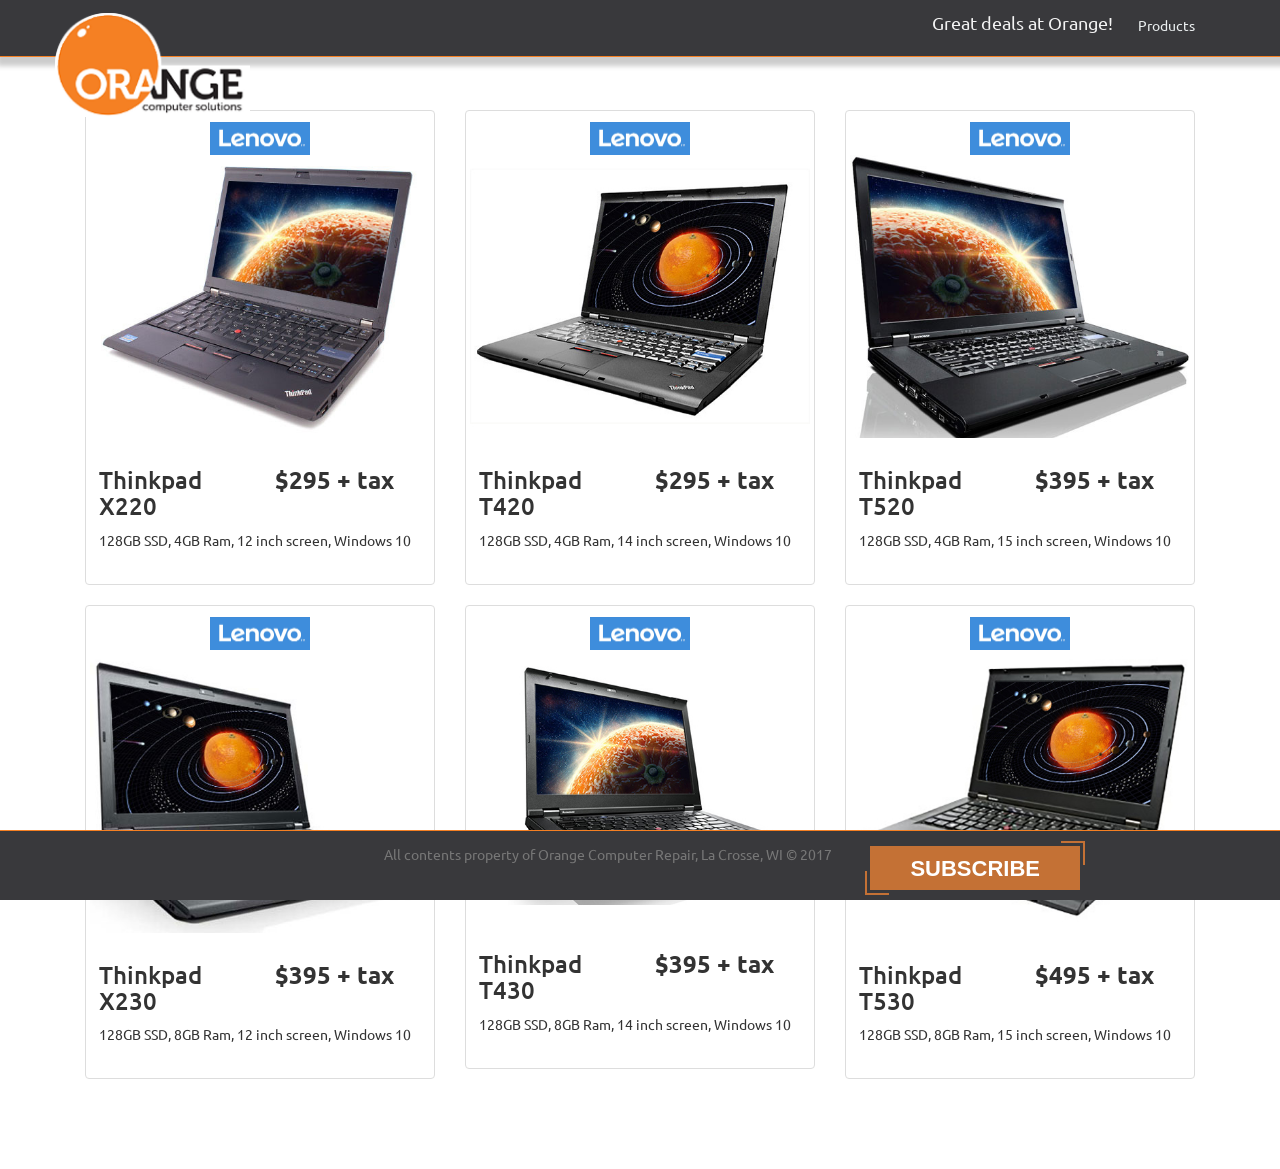
==== index.html @ 5a111199 "Rename products.html to index.html" ====
<!DOCTYPE html>
<html lang="en">

<head>
  <meta name="viewport" content="width=device-width, initial-scale=1">
  <meta charset="utf-8">
  <meta http-equiv="X-UA-Compatible" content="IE=edge">


  <!-- HTML5 shim and Respond.js for IE8 support of HTML5 elements and media queries -->
  <!-- WARNING: Respond.js doesn't work if you view the page via file:// -->
  <!--[if lt IE 9]>
      <script src="https://oss.maxcdn.com/html5shiv/3.7.3/html5shiv.min.js"></script>
      <script src="https://oss.maxcdn.com/respond/1.4.2/respond.min.js"></script>
    <![endif]-->

  <!-- Latest compiled and minified CSS Including custom styles-->

  <link rel="stylesheet" href="https://maxcdn.bootstrapcdn.com/bootstrap/3.3.7/css/bootstrap.min.css" integrity="sha384-BVYiiSIFeK1dGmJRAkycuHAHRg32OmUcww7on3RYdg4Va+PmSTsz/K68vbdEjh4u" crossorigin="anonymous">
  <link rel="stylesheet" href="css/style.css">
  <link rel="stylesheet" type="text/css" href="css/main.css">
  <link rel="stylesheet" type="text/css" href="css/extra.css">
  <!-- fonts -->
  <link href="https://fonts.googleapis.com/css?family=Ubuntu|Ubuntu+Condensed" rel="stylesheet">

  <!-- Extras -->
  <link rel="stylesheet" href="css/reset.css">


  <!--Carousel  -->
  <link rel="stylesheet" href="css/owl.carousel.min.css">
  <link rel="stylesheet" href="css/owl.theme.default.css">
  <!-- CSS reset -->
  <link rel="stylesheet" href="css/style.css">
  <!-- Resource style -->

  <!-- Modernizr -->

  <!--jQuery  ** needs to be here **-->
  <script src="https://ajax.googleapis.com/ajax/libs/jquery/1.12.4/jquery.min.js"></script>

  <title>Products | Orange Computer</title>

</head>

<body>

  <nav class="navbar navbar-default navbar-custom navbar-fixed-top">
    <div class="container">


      <div class="navbar-header">

        <button type="button" class="navbar-toggle collapsed" data-toggle="collapse" data-target="#navbar" aria-expanded="false" aria-controls="navbar">
                 <span class="sr-only">Toggle navigation</span>
                 <span class="icon-bar"></span>
                 <span class="icon-bar"></span>
                 <span class="icon-bar"></span>
                </button>
        <a class="navbar-brand" href="index.html"> <img class="logo" src="assets/logo.png" alt="Orange Brand Logo" width="195px" ;></a>
      </div>

      <div id="navbar" class="collapse navbar-collapse pull-right">

        <ul class="nav navbar-nav">
          <span class="notice"><p>Great deals at Orange!</p></span>
          <!-- <li><a href="index.html">Home</a></li>
                    <li><a href="#">Order</a></li> -->
          <li><a href="products.html">Products</a></li>
          <!-- <li><a href="team.html">The Team</a></li> -->
        </ul>
      </div>
      <!--/.nav-collapse -->
    </div>
  </nav>

  <!--content -->

  <div class="container">
    <div class="row">
      <div class="col-md-12">
        <div class="col-sm-6 col-md-4">
          <div class="thumbnail">
            <img src="assets/products/lenovo_logo.jpg" class="img-responsive lenovo">
            <img src="assets/products/lenovo-thinkpad-x220.jpg" class="img-responsive">
            <div class="caption">
              <div class="row">
                <div class="col-md-6 col-xs-6">
                  <h3>Thinkpad X220</h3>
                </div>
                <div class="col-md-6 col-xs-6 price">
                  <h3>
								<label>$295 + tax</label></h3>
                </div>
              </div>
              <p>128GB SSD, 4GB Ram, 12 inch screen, Windows 10</p>
              <div class="row">
                <div class="col-md-6">
                  <!-- <a class="btn btn-primary btn-product"><span class="glyphicon glyphicon-thumbs-up"></span> Like</a> -->
                </div>
                <div class="col-md-6">
                  <a href="" class="btn btn-success btn-product"><span class="glyphicon glyphicon-shopping-cart"></span> Buy</a></div>
              </div>

              <p> </p>
            </div>
          </div>
        </div>
        <div class="col-sm-6 col-md-4">
          <div class="thumbnail">
            <img src="assets/products/lenovo_logo.jpg" class="img-responsive lenovo">
            <img src="assets/products/lenovo-thinkpad-t420.jpg" class="img-responsive">
            <div class="caption">
              <div class="row">
                <div class="col-md-6 col-xs-6">
                  <h3>Thinkpad T420</h3>
                </div>
                <div class="col-md-6 col-xs-6 price">
                  <h3>
								<label>$295 + tax</label></h3>
                </div>
              </div>
              <p>128GB SSD, 4GB Ram, 14 inch screen, Windows 10</p>
              <div class="row">
                <div class="col-md-6">
                  <!-- <a class="btn btn-primary btn-product"><span class="glyphicon glyphicon-thumbs-up"></span> Like</a> -->
                </div>
                <div class="col-md-6">
                  <a href="" class="btn btn-success btn-product"><span class="glyphicon glyphicon-shopping-cart"></span> Buy</a></div>
              </div>

              <p> </p>
            </div>
          </div>
        </div>
        <div class="col-sm-6 col-md-4">
          <div class="thumbnail">
            <img src="assets/products/lenovo_logo.jpg" class="img-responsive lenovo">
            <img src="assets/products/lenovo-thinkpad-t520.jpg" class="img-responsive">
            <div class="caption">
              <div class="row">
                <div class="col-md-6 col-xs-6">
                  <h3>Thinkpad T520</h3>
                </div>
                <div class="col-md-6 col-xs-6 price">
                  <h3>
								<label>$395 + tax</label></h3>
                </div>
              </div>
              <p>128GB SSD, 4GB Ram, 15 inch screen, Windows 10</p>
              <div class="row">
                <div class="col-md-6">
                  <!-- <a class="btn btn-primary btn-product"><span class="glyphicon glyphicon-thumbs-up"></span> Like</a> -->
                </div>
                <div class="col-md-6">
                  <a href="" class="btn btn-success btn-product"><span class="glyphicon glyphicon-shopping-cart"></span> Buy</a></div>
              </div>

              <p> </p>
            </div>
          </div>
        </div>

      </div>

    </div>
  </div>
  <!-- frist row  -->
  <div class="container">
    <div class="row">
      <div class="col-md-12">
        <div class="col-sm-6 col-md-4">
          <div class="thumbnail">
            <img src="assets/products/lenovo_logo.jpg" class="img-responsive lenovo">
            <img src="assets/products/lenovo-thinpad-x230.jpg" class="img-responsive">
            <div class="caption">
              <div class="row">
                <div class="col-md-6 col-xs-6">
                  <h3>Thinkpad X230</h3>
                </div>
                <div class="col-md-6 col-xs-6 price">
                  <h3>
                            <label>$395 + tax</label></h3>
                </div>
              </div>
              <p>128GB SSD, 8GB Ram, 12 inch screen, Windows 10</p>
              <div class="row">
                <div class="col-md-6">
                  <!-- <a class="btn btn-primary btn-product"><span class="glyphicon glyphicon-thumbs-up"></span> Like</a> -->
                </div>
                <div class="col-md-6">
                  <a href="" class="btn btn-success btn-product"><span class="glyphicon glyphicon-shopping-cart"></span> Buy</a></div>
              </div>

              <p> </p>
            </div>
          </div>
        </div>
        <div class="col-sm-6 col-md-4">
          <div class="thumbnail">
            <img src="assets/products/lenovo_logo.jpg" class="img-responsive lenovo">
            <img src="assets/products/lenovo-thinkpad-t430.jpg" class="img-responsive">
            <div class="caption">
              <div class="row">
                <div class="col-md-6 col-xs-6">
                  <h3>Thinkpad T430</h3>
                </div>
                <div class="col-md-6 col-xs-6 price">
                  <h3>
                            <label>$395 + tax</label></h3>
                </div>
              </div>
              <p>128GB SSD, 8GB Ram, 14 inch screen, Windows 10</p>
              <div class="row">
                <div class="col-md-6">
                  <!-- <a class="btn btn-primary btn-product"><span class="glyphicon glyphicon-thumbs-up"></span> Like</a> -->
                </div>
                <div class="col-md-6">
                  <a href="" class="btn btn-success btn-product"><span class="glyphicon glyphicon-shopping-cart"></span> Buy</a></div>
              </div>

              <p> </p>
            </div>
          </div>
        </div>
        <div class="col-sm-6 col-md-4">
          <div class="thumbnail">
            <img src="assets/products/lenovo_logo.jpg" class="img-responsive lenovo">
            <img src="assets/products/lenovo-thinkpad-t530.jpg" class="img-responsive">
            <div class="caption">
              <div class="row">
                <div class="col-md-6 col-xs-6">
                  <h3>Thinkpad T530</h3>
                </div>
                <div class="col-md-6 col-xs-6 price">
                  <h3>
                            <label>$495 + tax</label></h3>
                </div>
              </div>
              <p>128GB SSD, 8GB Ram, 15 inch screen, Windows 10</p>
              <div class="row">
                <div class="col-md-6">
                  <!-- <a class="btn btn-primary btn-product"><span class="glyphicon glyphicon-thumbs-up"></span> Like</a> -->
                </div>
                <div class="col-md-6">
                  <a href="#" class="btn btn-success btn-product"><span class="glyphicon glyphicon-shopping-cart"></span> Buy</a></div>
              </div>

              <p> </p>
            </div>
          </div>
        </div>

      </div>

    </div>
  </div>




  <div class="footer navbar-fixed-bottom navbar-footer " role="footer ">
    <button class="snip1535">Subscribe</button>
    <p class="text-muted "> All contents property of Orange Computer Repair, La Crosse, WI &#169 2017</p>
  </div>



  <!-- end of footer  -->

  <!-- Bootstrap core JavaScript
 ================================================== -->
  <!-- Placed at the end of the document so the pages load faster -->


  <script src="https://maxcdn.bootstrapcdn.com/bootstrap/3.3.7/js/bootstrap.min.js" integrity="sha384-Tc5IQib027qvyjSMfHjOMaLkfuWVxZxUPnCJA7l2mCWNIpG9mGCD8wGNIcPD7Txa" crossorigin="anonymous"></script>
  <script>
    window.jQuery || document.write('<script src="../../assets/js/vendor/jquery.min.js"><\/script>')


    <!-- optional extras -->
  </script>

  <script src="js/owl.carousel.min.js"></script>
  <script src="js/masonry.pkgd.min.js"></script>
  <script src="js/jquery.flexslider-min.js"></script>
  <script src="js/main.js"></script>
  <script src="js/modernizr.js"></script>
  <script src="js/logoHide.js"></script>
  <!-- Resource jQuery -->

  <script type="text/javascript">
    $(document).ready(function() {
      var url = window.location;
      // Will only work if string in href matches with location
      $('ul.nav a[href="' + url + '"]').parent().addClass('active');

      // Will also work for relative and absolute hrefs
      $('ul.nav a').filter(function() {
        return this.href == url;
      }).parent().addClass('active').parent().parent().addClass('active');
    });
  </script>

</body>

</html>
---- css/style.css ----
/**********************************************
***TESTIMONIALS-PRIMARY
**********************************************/

*, *:after, *:before {
    -webkit-box-sizing: border-box;
    -moz-box-sizing: border-box;
    box-sizing: border-box;
}

a {
    color: #FFC04C;
    text-decoration: none;
}

img {
    max-width: 100%;
}


/**********************************************
***TESTIMONIALS
**********************************************/

.cd-testimonials-wrapper {
    position: relative;
    width: 90%;
    max-width: 768px;
    background-color: #39393c;
    margin: 50px auto;
    -webkit-font-smoothing: antialiased;
    -moz-osx-font-smoothing: grayscale;
    padding: 20px 40px 70px;
    z-index: 1;
    height: 20%;
}

.cd-testimonials-wrapper::after {
    /* quotation mark */
    content: '\201C';
    position: absolute;
    top: 10px;
    left: 0;
    width: 50px;
    height: 50px;
    margin-left: -25px;
    background: rgba(32, 32, 34, 0.9);
    font-family: "Georgia", serif;
    color: #ffffff;
    font-size: 70px;
    font-size: 4.375rem;
    text-align: center;
    list-style: none;
    /* visible on big devices only */
    display: none;
}

@media only screen and (min-width: 768px) {
    .cd-testimonials-wrapper {
        margin: 4em auto;
        padding: 64px 50px 114px;
        font-size: 70px;
    }
}

@media only screen and (min-width: 1170px) {
    .cd-testimonials-wrapper::after {
        /* quotation mark visible */
        display: block;
    }
}

.cd-testimonials {
    color: #ffffff;
    text-align: center;
}

.cd-testimonials::after {
    clear: both;
    content: "";
    display: table;
}

.cd-testimonials>li {
    position: absolute;
    opacity: 0;
    list-style: none;
}

.cd-testimonials>li:first-child {
    position: relative;
    opacity: 1;
    list-style: none;
}

.cd-testimonials p {
    font-family: "Georgia", serif;
    font-style: italic;
    line-height: 1.4;
    margin-bottom: 1em;
    padding: 0 14px;
    margin-right: 25%;
}

@media only screen and (min-width: 768px) {
    .cd-testimonials p {
        font-size: 10px;
    }
}

@media only screen and (min-width: 1170px) {
    .cd-testimonials p {
        font-size: 0.890rem;
        line-height: 1.6;
    }
}

.cd-author img, .cd-author .cd-author-info {
    display: inline-block;
    vertical-align: middle;
}

.cd-author img {
    width: 32px;
    height: 32px;
    border-radius: 50%;
    margin-right: 5px;
    box-shadow: 0 0 6px rgba(0, 0, 0, 0.3);
}

.cd-author .cd-author-info {
    text-align: left;
    line-height: 1.2;
}

.cd-author .cd-author-info li:first-child {
    font-size: 14px;
    font-size: 0.875rem;
}

.cd-author .cd-author-info li:last-child {
    font-size: 12px;
    font-size: 0.75rem;
    color: #6b6b70;
}

@media only screen and (min-width: 768px) {
    .cd-author img {
        width: 50px;
        height: 50px;
    }
    .cd-author .cd-author-info {
        line-height: 1.4;
    }
    .cd-author .cd-author-info li:first-child {
        font-size: 16px;
        font-size: 1rem;
    }
    .cd-author .cd-author-info li:last-child {
        font-size: 14px;
        font-size: 0.875rem;
    }
}

.flex-direction-nav li {
    position: absolute;
    height: 100%;
    width: 40px;
    top: 0;
}

.flex-direction-nav li:first-child {
    left: 0;
}

.flex-direction-nav li:last-child {
    right: 0;
}

.flex-direction-nav li a {
    display: block;
    height: 100%;
    width: 100%;
    /* image replacement */
    overflow: hidden;
    text-indent: 100%;
    white-space: nowrap;
    -webkit-transition: background-color 0.2s;
    -moz-transition: background-color 0.2s;
    transition: background-color 0.2s;
}

.no-touch .flex-direction-nav li a:hover {
    background-color: #323234;
}

.flex-direction-nav li a::before, .flex-direction-nav li a::after {
    /* left and right arrows in css only */
    content: '';
    position: absolute;
    left: 50%;
    top: 50%;
    width: 2px;
    height: 13px;
    background-color: #ffffff;
}

.flex-direction-nav li a::before {
    -webkit-transform: translateY(-35px) rotate(45deg);
    -moz-transform: translateY(-35px) rotate(45deg);
    -ms-transform: translateY(-35px) rotate(45deg);
    -o-transform: translateY(-35px) rotate(45deg);
    transform: translateY(-35px) rotate(45deg);
}

.flex-direction-nav li a::after {
    -webkit-transform: translateY(-27px) rotate(-45deg);
    -moz-transform: translateY(-27px) rotate(-45deg);
    -ms-transform: translateY(-27px) rotate(-45deg);
    -o-transform: translateY(-27px) rotate(-45deg);
    transform: translateY(-27px) rotate(-45deg);
}

.flex-direction-nav li:last-child a::before {
    -webkit-transform: translateY(-35px) rotate(-45deg);
    -moz-transform: translateY(-35px) rotate(-45deg);
    -ms-transform: translateY(-35px) rotate(-45deg);
    -o-transform: translateY(-35px) rotate(-45deg);
    transform: translateY(-35px) rotate(-45deg);
}

.flex-direction-nav li:last-child a::after {
    -webkit-transform: translateY(-27px) rotate(45deg);
    -moz-transform: translateY(-27px) rotate(45deg);
    -ms-transform: translateY(-27px) rotate(45deg);
    -o-transform: translateY(-27px) rotate(45deg);
    transform: translateY(-27px) rotate(45deg);
}

@media only screen and (min-width: 768px) {
    .flex-direction-nav li {
        width: 50px;
    }
}

@media only screen and (min-width: 1170px) {
    .flex-direction-nav li a::before, .flex-direction-nav li a::after {
        background-color: #5e5e63;
        -webkit-transition: background-color 0.2s;
        -moz-transition: background-color 0.2s;
        transition: background-color 0.2s;
    }
    .flex-direction-nav li a:hover::before, .flex-direction-nav li a:hover::after {
        background-color: #ffffff;
    }
}

.cd-see-all {
    position: absolute;
    z-index: 1;
    left: 0;
    bottom: 0;
    width: 100%;
    height: 50px;
    line-height: 50px;
    background-color: #252527;
    text-align: center;
    text-transform: uppercase;
    color: #6b6b70;
    font-weight: 700;
    font-size: 12px;
    font-size: 0.75rem;
    -webkit-transition: color, 0.2s;
    -moz-transition: color, 0.2s;
    transition: color, 0.2s;
}

.no-touch .cd-see-all:hover {
    color: #FFC04C;
}

.cd-testimonials-all {
    position: fixed;
    top: 0;
    left: 0;
    height: 100%;
    width: 100%;
    background-color: #ffffff;
    z-index: 2;
    visibility: hidden;
    opacity: 0;
    -webkit-transition: opacity .3s 0s, visibility 0s .3s;
    -moz-transition: opacity .3s 0s, visibility 0s .3s;
    transition: opacity .3s 0s, visibility 0s .3s;
}

.cd-testimonials-all .cd-testimonials-all-wrapper {
    position: absolute;
    left: 0;
    top: 0;
    height: 100%;
    width: 100%;
    overflow: auto;
}

.cd-testimonials-all .cd-testimonials-all-wrapper>ul {
    width: 90%;
    max-width: 1170px;
    margin: auto;
    margin-right: 40px;
    margin-top: 100px;
}

.cd-testimonials-all .cd-testimonials-all-wrapper>ul::after {
    clear: both;
    content: "";
    display: table;
}

.cd-testimonials-all .cd-testimonials-item {
    margin-bottom: 2em;
    opacity: 0;
    /* Force Hardware Acceleration in WebKit */
    -webkit-transform: translate3d(0, 0, 0) scale(0.4);
    -moz-transform: translate3d(0, 0, 0) scale(0.4);
    -ms-transform: translate3d(0, 0, 0) scale(0.4);
    -o-transform: translate3d(0, 0, 0) scale(0.4);
    transform: translate3d(0, 0, 0) scale(0.4);
    -webkit-backface-visibility: hidden;
    backface-visibility: hidden;
    -webkit-transition: -webkit-transform .3s, opacity .3s;
    -moz-transition: -moz-transform .3s, opacity .3s;
    transition: transform .3s, opacity .3s;
    list-style: none;
}

.cd-testimonials-all p {
    position: relative;
    background: #FFC04C;
    color: #ffffff;
    padding: 2em;
    -webkit-font-smoothing: antialiased;
    -moz-osx-font-smoothing: grayscale;
    line-height: 1.4;
    border-radius: 0.25em;
    margin-bottom: 1em;
}

.cd-testimonials-all p::after {
    /* creating the triangle in css */
    content: '';
    position: absolute;
    top: 100%;
    left: 2em;
    height: 0;
    width: 0;
    border: 8px solid transparent;
    border-top-color: #FFC04C;
}

.cd-testimonials-all .cd-author {
    text-align: left;
    margin-left: 1.5em;
}

.cd-testimonials-all .cd-author img {
    box-shadow: 0 0 0 transparent;
}

.cd-testimonials-all.is-visible {
    visibility: visible;
    opacity: 1;
    -webkit-transition: opacity .3s 0s, visibility 0s 0s;
    -moz-transition: opacity .3s 0s, visibility 0s 0s;
    transition: opacity .3s 0s, visibility 0s 0s;
}

.cd-testimonials-all.is-visible .cd-testimonials-all-wrapper {
    -webkit-overflow-scrolling: touch;
}

.cd-testimonials-all.is-visible .cd-testimonials-item {
    opacity: 1;
    -webkit-transform: translate3d(0, 0, 0) scale(1);
    -moz-transform: translate3d(0, 0, 0) scale(1);
    -ms-transform: translate3d(0, 0, 0) scale(1);
    -o-transform: translate3d(0, 0, 0) scale(1);
    transform: translate3d(0, 0, 0) scale(1);
}

@media only screen and (min-width: 768px) {
    .cd-testimonials-all .cd-testimonials-item {
        width: 46%;
        margin: 0 2% 3em;
    }
    .cd-testimonials-all .cd-author {
        margin-left: 1em;
    }
}

@media only screen and (min-width: 1170px) {
    .cd-testimonials-all .cd-testimonials-item {
        width: 30%;
        margin: 0 1.6666% 3em;
    }
}

.close-btn {
    position: fixed;
    display: block;
    width: 40px;
    height: 40px;
    top: 10px;
    right: 5%;
    /* image replacement */
    overflow: hidden;
    text-indent: 100%;
    white-space: nowrap;
    margin-top: 50px;
}

.close-btn::before, .close-btn::after {
    /* close icon in css */
    content: '';
    position: absolute;
    display: inline-block;
    width: 2px;
    height: 24px;
    top: 8px;
    left: 19px;
    background-color: #39393c;
}

.close-btn::before {
    -webkit-transform: rotate(45deg);
    -moz-transform: rotate(45deg);
    -ms-transform: rotate(45deg);
    -o-transform: rotate(45deg);
    transform: rotate(45deg);
}

.close-btn::after {
    -webkit-transform: rotate(-45deg);
    -moz-transform: rotate(-45deg);
    -ms-transform: rotate(-45deg);
    -o-transform: rotate(-45deg);
    transform: rotate(-45deg);
}

.cd-container {
    margin: 0 auto 0;
}

li {
    list-style: none;
}


/**********************************************
***ICONS
**********************************************/

@font-face {
    font-family: 'si';
    src: url('../assets/socicon.eot');
    src: url('../assets/socicon.eot?#iefix') format('embedded-opentype'), url('../assets/socicon.woff') format('woff'), url('../assets/socicon.ttf') format('truetype'), url('../assets/socicon.svg#icomoonregular') format('svg');
    font-weight: normal;
    font-style: normal;
}

@media screen and (-webkit-min-device-pixel-ratio:0) {
    @font-face {
        font-family: si;
        src: url(../assets/socicon.svg) format(svg);
    }
}

.soc {
    margin: 0;
    padding: 0;
    list-style: none;
    height: auto;
}

.soc li {
    display: inline-block;
    *display: inline;
    zoom: 1;
}

.soc li a {
    font-family: si!important;
    font-style: normal;
    font-weight: 400;
    -webkit-font-smoothing: antialiased;
    -moz-osx-font-smoothing: grayscale;
    -webkit-box-sizing: border-box;
    -moz-box-sizing: border-box;
    -ms-box-sizing: border-box;
    -o-box-sizing: border-box;
    box-sizing: border-box;
    -o-transition: .1s;
    -ms-transition: .1s;
    -moz-transition: .1s;
    -webkit-transition: .1s;
    transition: .1s;
    -webkit-transition-property: transform;
    transition-property: transform;
    -webkit-transform: translateZ(0);
    transform: translateZ(0);
    overflow: hidden;
    text-decoration: none;
    text-align: center;
    display: block;
    position: relative;
    z-index: 1;
    width: 88px;
    height: 88px;
    line-height: 88px;
    font-size: 48px;
    -webkit-border-radius: 70px;
    -moz-border-radius: 70px;
    border-radius: 70px;
    margin-right: 31px;
    color: #ffffff;
    background-color: #F58023;
}

.soc a:hover {
    z-index: 2;
    -webkit-transform: scale(1.1);
    transform: scale(1.1);
}

.soc-icon-last {
    margin: 0 !important;
}

.soc-twitter:before {
    content: '\e040';
}

.soc-facebook:before {
    content: '\e041';
}

.soc-linkedin:before {
    content: '\e049';
}

.soc-youtube:before {
    content: '\e051';
}


/**********************************************
***BRAND CAROSUEL
**********************************************/


/* clearfix */

.owl-carousel .owl-wrapper:after {
    content: ".";
    display: block;
    clear: both;
    visibility: hidden;
    line-height: 0;
    height: 0;
}


/* display none until init */

.owl-carousel {
    display: none;
    position: relative;
    width: 100%;
    -ms-touch-action: pan-y;
}

.owl-carousel .owl-wrapper {
    display: none;
    position: relative;
    -webkit-transform: translate3d(0px, 0px, 0px);
}

.owl-carousel .owl-wrapper-outer {
    overflow: hidden;
    position: relative;
    width: 100%;
}

.owl-carousel .owl-wrapper-outer.autoHeight {
    -webkit-transition: height 500ms ease-in-out;
    -moz-transition: height 500ms ease-in-out;
    -ms-transition: height 500ms ease-in-out;
    -o-transition: height 500ms ease-in-out;
    transition: height 500ms ease-in-out;
}

.owl-carousel .owl-item {
    float: left;
}

.owl-controls .owl-page, .owl-controls .owl-buttons div {
    cursor: pointer;
}

.owl-controls .owl-buttons div {
    position: absolute;
}

.owl-controls .owl-buttons .owl-prev {
    left: 10px;
    top: 50%;
}

.owl-controls .owl-buttons .owl-next {
    right: 10px;
    top: 50%;
}

.owl-controls {
    -webkit-user-select: none;
    -khtml-user-select: none;
    -moz-user-select: none;
    -ms-user-select: none;
    user-select: none;
    -webkit-tap-highlight-color: rgba(0, 0, 0, 0);
}


/* mouse grab icon */

.grabbing {
    cursor: url(grabbing.png) 8 8, move;
}

.owl-carousel .owl-wrapper, .owl-carousel .owl-item {
    -webkit-backface-visibility: hidden;
    -moz-backface-visibility: hidden;
    -ms-backface-visibility: hidden;
    -webkit-transform: translate3d(0, 0, 0);
    -moz-transform: translate3d(0, 0, 0);
    -ms-transform: translate3d(0, 0, 0);
}


/* OpenCart Code */

.owl-carousel {
    margin: 0 0 20px;
    background: #fff;
    direction: ltr !important;
    z-index: 1;
}

.owl-wrapper-outer {
    border: 4px solid #fff;
    -webkit-border-radius: 4px;
    -moz-border-radius: 4px;
    -o-border-radius: 4px;
    border-radius: 4px;
    -webkit-box-shadow: 0 1px 4px rgba(0, 0, 0, .2);
    -moz-box-shadow: 0 1px 4px rgba(0, 0, 0, .2);
    -o-box-shadow: 0 1px 4px rgba(0, 0, 0, .2);
    box-shadow: 0 1px 4px rgba(0, 0, 0, .2);
}

.owl-carousel .owl-buttons div {
    opacity: 0;
    color: rgba(0, 0, 0, 0.8);
    text-shadow: 1px 1px 0 rgba(255, 255, 255, 0.3);
    transition: all .3s ease;
}

.owl-carousel:hover .owl-buttons div {
    opacity: 0.7;
}

.owl-carousel .owl-buttons .owl-prev {
    left: 10px;
}

.owl-carousel .owl-buttons .owl-next {
    right: 10px;
}

.owl-carousel .owl-buttons div i {
    font-size: 40px;
    margin: -20px 0 0;
}

.owl-pagination {
    text-align: center;
    top: 20px;
    position: relative;
}

.owl-controls .owl-page {
    display: inline-block;
    margin: 0px 6px;
}

.owl-controls .owl-page span {
    display: block;
    width: 11px;
    height: 11px;
    background: rgba(0, 0, 0, 0.5);
    border-radius: 20px;
    box-shadow: inset 0 0 3px rgba(0, 0, 0, 0.3);
}

.owl-controls .owl-page.active span {
    background: rgba(0, 0, 0, 0.9);
}


/**********************************************
***FORM
**********************************************/

input[type="text"], textarea, textarea.form-control {
    height: 50px;
    margin: 0;
    padding: 0 20px;
    vertical-align: middle;
    background: #fff;
    font-family: 'Ubuntu-condensed', sans-serif;
    font-size: 16px;
    font-weight: 400;
    line-height: 50px;
    color: #888;
    -moz-border-radius: 4px;
    -webkit-border-radius: 4px;
    border-radius: 4px;
    -moz-box-shadow: none;
    -webkit-box-shadow: none;
    box-shadow: none;
    -o-transition: all .3s;
    -moz-transition: all .3s;
    -webkit-transition: all .3s;
    -ms-transition: all .3s;
    transition: all .3s;
    border: 1px solid #F58023;
}

textarea, textarea.form-control {
    padding-top: 10px;
    padding-bottom: 30px;
    line-height: 30px;
}

input[type="text"]:focus, textarea:focus, textarea.form-control:focus {
    outline: 0;
    background: #fff;
    border: 3px solid #fff;
    -moz-box-shadow: none;
    -webkit-box-shadow: none;
    box-shadow: none;
}

input[type="text"]:-moz-placeholder, textarea:-moz-placeholder, textarea.form-control:-moz-placeholder {
    color: #888;
}

input[type="text"]:-ms-input-placeholder, textarea:-ms-input-placeholder, textarea.form-control:-ms-input-placeholder {
    color: #888;
}

input[type="text"]::-webkit-input-placeholder, textarea::-webkit-input-placeholder, textarea.form-control::-webkit-input-placeholder {
    color: #888;
}

button.btn {
    height: 50px;
    margin: 0;
    padding: 0 20px;
    vertical-align: middle;
    background: #F58023;
    border: 0;
    font-family: 'Roboto', sans-serif;
    font-size: 16px;
    font-weight: 300;
    line-height: 50px;
    color: #fff;
    -moz-border-radius: 4px;
    -webkit-border-radius: 4px;
    border-radius: 4px;
    text-shadow: none;
    -moz-box-shadow: none;
    -webkit-box-shadow: none;
    box-shadow: none;
    -o-transition: all .3s;
    -moz-transition: all .3s;
    -webkit-transition: all .3s;
    -ms-transition: all .3s;
    transition: all .3s;
    margin-top: 10%;
    width: 100%;
}

button.btn:hover {
    opacity: 0.6;
    color: #fff;
}

button.btn:active {
    outline: 0;
    opacity: 0.6;
    color: #fff;
    -moz-box-shadow: none;
    -webkit-box-shadow: none;
    box-shadow: none;
}

button.btn:focus {
    outline: 0;
    opacity: 0.6;
    background: #19b9e7;
    color: #fff;
}

button.btn:active:focus, button.btn.active:focus {
    outline: 0;
    opacity: 0.6;
    background: #19b9e7;
    color: #fff;
}

#contact-message {
    height: 200px;
}


/**********************************************
***TEAM
**********************************************/

@import url('https://fonts.googleapis.com/css?family=Muli');
* {
    box-sizing: border-box;
    font-family: 'Ubuntu', sans-serif;
}

body {}

#container {
    width: auto;
    height: auto;
    margin-top: 120px;
    perspective: 800px;
    text-align: center;
}

#container h1 {
    color: #39393c;
    margin-bottom: 30px;
}

#container>hr {
    border: none;
    /*nav-color*/
    border: 1px solid #39393c;
    width: 80%;
}

.card {
    margin: 10px;
    display: inline-block;
    position: relative;
    width: 220px;
    height: 260px;
    opacity: 0.85;
}

.front, .back {
    width: 100%;
    height: 100%;
    position: absolute;
    backface-visibility: hidden;
    transition: transform 300ms;
    transition-timing-function: linear;
    border-radius: 5px;
}

.front {
    tranform: rotateY(0deg);
    background: linear-gradient(to bottom right, #F58023, #FFC04C, #F58023);
    text-align: center;
    padding: 30px;
    border: solid 1px #F58023;
}

.back {
    background: linear-gradient(to bottom right, #F58023, #FFC04C, #F58023);
    transform: rotateY(180deg);
    padding: 40px 15px;
    color: #fff;
}

.card:hover .front {
    transform: rotateY(-180deg);
}

.card:hover .back {
    transform: rotateY(0deg);
}

//styling
.front .contact {
    height: 120px;
    width: 120px;
    border: 5px solid #B2DBBF;
    border-radius: 50%;
    display: inline-block;
    margin-bottom: 10px;
}

.front .name {
    display: inline-block;
    font-size: 18px;
    color: #fff;
}

.front .job {
    color: #fff;
}

.front hr {
    border: none;
    color: #B2DBBF;
    border: 1px solid;
}

.back .icon {
    fill: currentColor;
    color: inherit;
    height: 33px;
    width: 33px;
    margin-top: 15px;
    color: white;
}

.back .icon:hover {
    cursor: pointer;
    color: #648767;
}


/**********************************************
***SUBSCRIBE
**********************************************/

@import url(https://fonts.googleapis.com/css?family=BenchNine:700);
.snip1535 {
    background-color: #c47135;
    border: none;
    color: #ffffff;
    cursor: pointer;
    display: block;
    font-family: 'BenchNine', Arial, sans-serif;
    font-size: 1em;
    font-size: 22px;
    line-height: 1em;
    margin-left: 68%;
    outline: none;
    padding: 12px 40px 10px;
    position: absolute;
    margin-top: 15px;
    text-transform: uppercase;
    font-weight: 700;
    margin-bottom: 20px;
}

@media only screen and (max-width: 500px) {
    .snip1535 {
        left: 20px;
        /* set left and right to the same value! */
        right: 50px;
        margin-left: auto;
    }
}

@media only screen and (max-width: 800px) {
    .text-muted {
        display: none;
    }
}

.snip1535:before, .snip1535:after {
    border-color: transparent;
    -webkit-transition: all 0.25s;
    transition: all 0.25s;
    border-style: solid;
    border-width: 0;
    content: "";
    height: 24px;
    position: absolute;
    width: 24px;
}

.snip1535:before {
    border-color: #c47135;
    border-right-width: 2px;
    border-top-width: 2px;
    right: -5px;
    top: -5px;
}

.snip1535:after {
    border-bottom-width: 2px;
    border-color: #c47135;
    border-left-width: 2px;
    bottom: -5px;
    left: -5px;
}

.snip1535:hover, .snip1535.hover {
    background-color: #c47135;
}

.snip1535:hover:before, .snip1535.hover:before, .snip1535:hover:after, .snip1535.hover:after {
    height: 100%;
    width: 100%;
}


/**********************************************
***LENOVO LOGO PRODUCTS
**********************************************/

.lenovo {
    height: 33px;
    width: 100px;
    margin-top: 2%;
}
---- css/main.css ----
/**********************************************
*** GENERAL
**********************************************/

html {
    font-size: 20px;
}

body {
    font-family: FF Mark, sans-serif;
    padding-top: 110px;
    padding-bottom: 70px;
}

.navbar {
    box-shadow: 3px 3px 5px 6px #ccc;
}

.navbar .navbar-brand {
    margin: 0;
    padding: 0;
    border: 0;
    outline: 0;
    font-size: 100%;
    font: inherit;
    vertical-align: baseline;
}

.navbar .navbar-brand .logo {
    margin-top: 12px;
}

.lead {
    color: #404040;
}


/**********************************************
***CONTENT & SIDE
**********************************************/

.content h1 {
    font-family: "Ubuntu", sans-serif;
    text-align: center;
    font-weight: 900;
    font-size: 4.34779rem;
}

.content p {
    font-family: "Ubuntu Condensed", sans-serif;
    font-size: 15px;
    font-weight: 400;
}

.side h1 {
    font-family: "Ubuntu", sans-serif;
    text-align: center;
    font-weight: 900;
    font-size: 4.34779rem;
}

.side p {
    font-family: "Ubuntu Condensed", sans-serif;
    font-size: 15px;
    font-weight: 400;
}

.footer {
    height: 70px;
}

.footer p {
    padding-top: 1%;
    margin: auto;
    position: relative;
    bottom: 0;
    left: 30%;
    z-index: -1;
}

.top-buffer {
    margin-top: 20px;
}

.main-image {
    margin: auto;
}

#icons {
    margin: 5% 10% 5%;
    padding-top: 20px;
    height: 10%;
}
---- css/extra.css ----
/**********************************************
***NAVBAR
**********************************************/

.navbar-default {
  background-color: #39393c;
  border-bottom: 1px solid #F58023;
}

.navbar-footer {
  border-top: 1px solid #F58023;
  background-color: #39393c;
}

.navbar-default .navbar-nav>li>a {
  color: #ecf0f1;
}

.navbar-default .navbar-nav>li>a:hover, .navbar-default .navbar-nav>li>a:focus {
  color: #c47135;
}

.navbar-default .navbar-nav .active>a, .navbar-default .navbar-nav .active>a:hover, .navbar-default .navbar-nav .active>a:focus {
  color: #ffe6d1;
  background-color: #F58023;
}

.navbar-default .navbar-nav .open>a, .navbar-default .navbar-nav .open>a:hover, .navbar-default .navbar-nav .open>a:focus {
  color: #ffe6d1;
  background-color: #F58023;
}

.navbar-default .navbar-nav .open>a .caret, .navbar-default .navbar-nav .open>a:hover .caret, .navbar-default .navbar-nav .open>a:focus .caret {
  border-top-color: #ffe6d1;
  border-bottom-color: #ffe6d1;
}

.navbar-default .navbar-nav>.dropdown>a .caret {
  border-top-color: #ecf0f1;
  border-bottom-color: #ecf0f1;
}

.navbar-default .navbar-nav>.dropdown>a:hover .caret, .navbar-default .navbar-nav>.dropdown>a:focus .caret {
  border-top-color: #ffe6d1;
  border-bottom-color: #ffe6d1;
}

.navbar-default .navbar-toggle {
  border-color: #F58023;
}

.navbar-default .navbar-toggle:hover, .navbar-default .navbar-toggle:focus {
  background-color: #F58023;
}

.navbar-default .navbar-toggle .icon-bar {
  background-color: #ecf0f1;
}

@media (max-width: 767px) {
  .navbar-default .navbar-nav .open .dropdown-menu>li>a {
    color: #ecf0f1;
  }
  .navbar-default .navbar-nav .open .dropdown-menu>li>a:hover, .navbar-default .navbar-nav .open .dropdown-menu>li>a:focus {
    color: #ffe6d1;
    background-color: #F58023;
  }
}

.notice {
  font-size: 18px;
  color: #f4f4f4;
  float: left;
  margin: 10px;
}

.btn-product {
  display: none;
}
---- css/style.css ----
/**********************************************
***TESTIMONIALS-PRIMARY
**********************************************/

*, *:after, *:before {
    -webkit-box-sizing: border-box;
    -moz-box-sizing: border-box;
    box-sizing: border-box;
}

a {
    color: #FFC04C;
    text-decoration: none;
}

img {
    max-width: 100%;
}


/**********************************************
***TESTIMONIALS
**********************************************/

.cd-testimonials-wrapper {
    position: relative;
    width: 90%;
    max-width: 768px;
    background-color: #39393c;
    margin: 50px auto;
    -webkit-font-smoothing: antialiased;
    -moz-osx-font-smoothing: grayscale;
    padding: 20px 40px 70px;
    z-index: 1;
    height: 20%;
}

.cd-testimonials-wrapper::after {
    /* quotation mark */
    content: '\201C';
    position: absolute;
    top: 10px;
    left: 0;
    width: 50px;
    height: 50px;
    margin-left: -25px;
    background: rgba(32, 32, 34, 0.9);
    font-family: "Georgia", serif;
    color: #ffffff;
    font-size: 70px;
    font-size: 4.375rem;
    text-align: center;
    list-style: none;
    /* visible on big devices only */
    display: none;
}

@media only screen and (min-width: 768px) {
    .cd-testimonials-wrapper {
        margin: 4em auto;
        padding: 64px 50px 114px;
        font-size: 70px;
    }
}

@media only screen and (min-width: 1170px) {
    .cd-testimonials-wrapper::after {
        /* quotation mark visible */
        display: block;
    }
}

.cd-testimonials {
    color: #ffffff;
    text-align: center;
}

.cd-testimonials::after {
    clear: both;
    content: "";
    display: table;
}

.cd-testimonials>li {
    position: absolute;
    opacity: 0;
    list-style: none;
}

.cd-testimonials>li:first-child {
    position: relative;
    opacity: 1;
    list-style: none;
}

.cd-testimonials p {
    font-family: "Georgia", serif;
    font-style: italic;
    line-height: 1.4;
    margin-bottom: 1em;
    padding: 0 14px;
    margin-right: 25%;
}

@media only screen and (min-width: 768px) {
    .cd-testimonials p {
        font-size: 10px;
    }
}

@media only screen and (min-width: 1170px) {
    .cd-testimonials p {
        font-size: 0.890rem;
        line-height: 1.6;
    }
}

.cd-author img, .cd-author .cd-author-info {
    display: inline-block;
    vertical-align: middle;
}

.cd-author img {
    width: 32px;
    height: 32px;
    border-radius: 50%;
    margin-right: 5px;
    box-shadow: 0 0 6px rgba(0, 0, 0, 0.3);
}

.cd-author .cd-author-info {
    text-align: left;
    line-height: 1.2;
}

.cd-author .cd-author-info li:first-child {
    font-size: 14px;
    font-size: 0.875rem;
}

.cd-author .cd-author-info li:last-child {
    font-size: 12px;
    font-size: 0.75rem;
    color: #6b6b70;
}

@media only screen and (min-width: 768px) {
    .cd-author img {
        width: 50px;
        height: 50px;
    }
    .cd-author .cd-author-info {
        line-height: 1.4;
    }
    .cd-author .cd-author-info li:first-child {
        font-size: 16px;
        font-size: 1rem;
    }
    .cd-author .cd-author-info li:last-child {
        font-size: 14px;
        font-size: 0.875rem;
    }
}

.flex-direction-nav li {
    position: absolute;
    height: 100%;
    width: 40px;
    top: 0;
}

.flex-direction-nav li:first-child {
    left: 0;
}

.flex-direction-nav li:last-child {
    right: 0;
}

.flex-direction-nav li a {
    display: block;
    height: 100%;
    width: 100%;
    /* image replacement */
    overflow: hidden;
    text-indent: 100%;
    white-space: nowrap;
    -webkit-transition: background-color 0.2s;
    -moz-transition: background-color 0.2s;
    transition: background-color 0.2s;
}

.no-touch .flex-direction-nav li a:hover {
    background-color: #323234;
}

.flex-direction-nav li a::before, .flex-direction-nav li a::after {
    /* left and right arrows in css only */
    content: '';
    position: absolute;
    left: 50%;
    top: 50%;
    width: 2px;
    height: 13px;
    background-color: #ffffff;
}

.flex-direction-nav li a::before {
    -webkit-transform: translateY(-35px) rotate(45deg);
    -moz-transform: translateY(-35px) rotate(45deg);
    -ms-transform: translateY(-35px) rotate(45deg);
    -o-transform: translateY(-35px) rotate(45deg);
    transform: translateY(-35px) rotate(45deg);
}

.flex-direction-nav li a::after {
    -webkit-transform: translateY(-27px) rotate(-45deg);
    -moz-transform: translateY(-27px) rotate(-45deg);
    -ms-transform: translateY(-27px) rotate(-45deg);
    -o-transform: translateY(-27px) rotate(-45deg);
    transform: translateY(-27px) rotate(-45deg);
}

.flex-direction-nav li:last-child a::before {
    -webkit-transform: translateY(-35px) rotate(-45deg);
    -moz-transform: translateY(-35px) rotate(-45deg);
    -ms-transform: translateY(-35px) rotate(-45deg);
    -o-transform: translateY(-35px) rotate(-45deg);
    transform: translateY(-35px) rotate(-45deg);
}

.flex-direction-nav li:last-child a::after {
    -webkit-transform: translateY(-27px) rotate(45deg);
    -moz-transform: translateY(-27px) rotate(45deg);
    -ms-transform: translateY(-27px) rotate(45deg);
    -o-transform: translateY(-27px) rotate(45deg);
    transform: translateY(-27px) rotate(45deg);
}

@media only screen and (min-width: 768px) {
    .flex-direction-nav li {
        width: 50px;
    }
}

@media only screen and (min-width: 1170px) {
    .flex-direction-nav li a::before, .flex-direction-nav li a::after {
        background-color: #5e5e63;
        -webkit-transition: background-color 0.2s;
        -moz-transition: background-color 0.2s;
        transition: background-color 0.2s;
    }
    .flex-direction-nav li a:hover::before, .flex-direction-nav li a:hover::after {
        background-color: #ffffff;
    }
}

.cd-see-all {
    position: absolute;
    z-index: 1;
    left: 0;
    bottom: 0;
    width: 100%;
    height: 50px;
    line-height: 50px;
    background-color: #252527;
    text-align: center;
    text-transform: uppercase;
    color: #6b6b70;
    font-weight: 700;
    font-size: 12px;
    font-size: 0.75rem;
    -webkit-transition: color, 0.2s;
    -moz-transition: color, 0.2s;
    transition: color, 0.2s;
}

.no-touch .cd-see-all:hover {
    color: #FFC04C;
}

.cd-testimonials-all {
    position: fixed;
    top: 0;
    left: 0;
    height: 100%;
    width: 100%;
    background-color: #ffffff;
    z-index: 2;
    visibility: hidden;
    opacity: 0;
    -webkit-transition: opacity .3s 0s, visibility 0s .3s;
    -moz-transition: opacity .3s 0s, visibility 0s .3s;
    transition: opacity .3s 0s, visibility 0s .3s;
}

.cd-testimonials-all .cd-testimonials-all-wrapper {
    position: absolute;
    left: 0;
    top: 0;
    height: 100%;
    width: 100%;
    overflow: auto;
}

.cd-testimonials-all .cd-testimonials-all-wrapper>ul {
    width: 90%;
    max-width: 1170px;
    margin: auto;
    margin-right: 40px;
    margin-top: 100px;
}

.cd-testimonials-all .cd-testimonials-all-wrapper>ul::after {
    clear: both;
    content: "";
    display: table;
}

.cd-testimonials-all .cd-testimonials-item {
    margin-bottom: 2em;
    opacity: 0;
    /* Force Hardware Acceleration in WebKit */
    -webkit-transform: translate3d(0, 0, 0) scale(0.4);
    -moz-transform: translate3d(0, 0, 0) scale(0.4);
    -ms-transform: translate3d(0, 0, 0) scale(0.4);
    -o-transform: translate3d(0, 0, 0) scale(0.4);
    transform: translate3d(0, 0, 0) scale(0.4);
    -webkit-backface-visibility: hidden;
    backface-visibility: hidden;
    -webkit-transition: -webkit-transform .3s, opacity .3s;
    -moz-transition: -moz-transform .3s, opacity .3s;
    transition: transform .3s, opacity .3s;
    list-style: none;
}

.cd-testimonials-all p {
    position: relative;
    background: #FFC04C;
    color: #ffffff;
    padding: 2em;
    -webkit-font-smoothing: antialiased;
    -moz-osx-font-smoothing: grayscale;
    line-height: 1.4;
    border-radius: 0.25em;
    margin-bottom: 1em;
}

.cd-testimonials-all p::after {
    /* creating the triangle in css */
    content: '';
    position: absolute;
    top: 100%;
    left: 2em;
    height: 0;
    width: 0;
    border: 8px solid transparent;
    border-top-color: #FFC04C;
}

.cd-testimonials-all .cd-author {
    text-align: left;
    margin-left: 1.5em;
}

.cd-testimonials-all .cd-author img {
    box-shadow: 0 0 0 transparent;
}

.cd-testimonials-all.is-visible {
    visibility: visible;
    opacity: 1;
    -webkit-transition: opacity .3s 0s, visibility 0s 0s;
    -moz-transition: opacity .3s 0s, visibility 0s 0s;
    transition: opacity .3s 0s, visibility 0s 0s;
}

.cd-testimonials-all.is-visible .cd-testimonials-all-wrapper {
    -webkit-overflow-scrolling: touch;
}

.cd-testimonials-all.is-visible .cd-testimonials-item {
    opacity: 1;
    -webkit-transform: translate3d(0, 0, 0) scale(1);
    -moz-transform: translate3d(0, 0, 0) scale(1);
    -ms-transform: translate3d(0, 0, 0) scale(1);
    -o-transform: translate3d(0, 0, 0) scale(1);
    transform: translate3d(0, 0, 0) scale(1);
}

@media only screen and (min-width: 768px) {
    .cd-testimonials-all .cd-testimonials-item {
        width: 46%;
        margin: 0 2% 3em;
    }
    .cd-testimonials-all .cd-author {
        margin-left: 1em;
    }
}

@media only screen and (min-width: 1170px) {
    .cd-testimonials-all .cd-testimonials-item {
        width: 30%;
        margin: 0 1.6666% 3em;
    }
}

.close-btn {
    position: fixed;
    display: block;
    width: 40px;
    height: 40px;
    top: 10px;
    right: 5%;
    /* image replacement */
    overflow: hidden;
    text-indent: 100%;
    white-space: nowrap;
    margin-top: 50px;
}

.close-btn::before, .close-btn::after {
    /* close icon in css */
    content: '';
    position: absolute;
    display: inline-block;
    width: 2px;
    height: 24px;
    top: 8px;
    left: 19px;
    background-color: #39393c;
}

.close-btn::before {
    -webkit-transform: rotate(45deg);
    -moz-transform: rotate(45deg);
    -ms-transform: rotate(45deg);
    -o-transform: rotate(45deg);
    transform: rotate(45deg);
}

.close-btn::after {
    -webkit-transform: rotate(-45deg);
    -moz-transform: rotate(-45deg);
    -ms-transform: rotate(-45deg);
    -o-transform: rotate(-45deg);
    transform: rotate(-45deg);
}

.cd-container {
    margin: 0 auto 0;
}

li {
    list-style: none;
}


/**********************************************
***ICONS
**********************************************/

@font-face {
    font-family: 'si';
    src: url('../assets/socicon.eot');
    src: url('../assets/socicon.eot?#iefix') format('embedded-opentype'), url('../assets/socicon.woff') format('woff'), url('../assets/socicon.ttf') format('truetype'), url('../assets/socicon.svg#icomoonregular') format('svg');
    font-weight: normal;
    font-style: normal;
}

@media screen and (-webkit-min-device-pixel-ratio:0) {
    @font-face {
        font-family: si;
        src: url(../assets/socicon.svg) format(svg);
    }
}

.soc {
    margin: 0;
    padding: 0;
    list-style: none;
    height: auto;
}

.soc li {
    display: inline-block;
    *display: inline;
    zoom: 1;
}

.soc li a {
    font-family: si!important;
    font-style: normal;
    font-weight: 400;
    -webkit-font-smoothing: antialiased;
    -moz-osx-font-smoothing: grayscale;
    -webkit-box-sizing: border-box;
    -moz-box-sizing: border-box;
    -ms-box-sizing: border-box;
    -o-box-sizing: border-box;
    box-sizing: border-box;
    -o-transition: .1s;
    -ms-transition: .1s;
    -moz-transition: .1s;
    -webkit-transition: .1s;
    transition: .1s;
    -webkit-transition-property: transform;
    transition-property: transform;
    -webkit-transform: translateZ(0);
    transform: translateZ(0);
    overflow: hidden;
    text-decoration: none;
    text-align: center;
    display: block;
    position: relative;
    z-index: 1;
    width: 88px;
    height: 88px;
    line-height: 88px;
    font-size: 48px;
    -webkit-border-radius: 70px;
    -moz-border-radius: 70px;
    border-radius: 70px;
    margin-right: 31px;
    color: #ffffff;
    background-color: #F58023;
}

.soc a:hover {
    z-index: 2;
    -webkit-transform: scale(1.1);
    transform: scale(1.1);
}

.soc-icon-last {
    margin: 0 !important;
}

.soc-twitter:before {
    content: '\e040';
}

.soc-facebook:before {
    content: '\e041';
}

.soc-linkedin:before {
    content: '\e049';
}

.soc-youtube:before {
    content: '\e051';
}


/**********************************************
***BRAND CAROSUEL
**********************************************/


/* clearfix */

.owl-carousel .owl-wrapper:after {
    content: ".";
    display: block;
    clear: both;
    visibility: hidden;
    line-height: 0;
    height: 0;
}


/* display none until init */

.owl-carousel {
    display: none;
    position: relative;
    width: 100%;
    -ms-touch-action: pan-y;
}

.owl-carousel .owl-wrapper {
    display: none;
    position: relative;
    -webkit-transform: translate3d(0px, 0px, 0px);
}

.owl-carousel .owl-wrapper-outer {
    overflow: hidden;
    position: relative;
    width: 100%;
}

.owl-carousel .owl-wrapper-outer.autoHeight {
    -webkit-transition: height 500ms ease-in-out;
    -moz-transition: height 500ms ease-in-out;
    -ms-transition: height 500ms ease-in-out;
    -o-transition: height 500ms ease-in-out;
    transition: height 500ms ease-in-out;
}

.owl-carousel .owl-item {
    float: left;
}

.owl-controls .owl-page, .owl-controls .owl-buttons div {
    cursor: pointer;
}

.owl-controls .owl-buttons div {
    position: absolute;
}

.owl-controls .owl-buttons .owl-prev {
    left: 10px;
    top: 50%;
}

.owl-controls .owl-buttons .owl-next {
    right: 10px;
    top: 50%;
}

.owl-controls {
    -webkit-user-select: none;
    -khtml-user-select: none;
    -moz-user-select: none;
    -ms-user-select: none;
    user-select: none;
    -webkit-tap-highlight-color: rgba(0, 0, 0, 0);
}


/* mouse grab icon */

.grabbing {
    cursor: url(grabbing.png) 8 8, move;
}

.owl-carousel .owl-wrapper, .owl-carousel .owl-item {
    -webkit-backface-visibility: hidden;
    -moz-backface-visibility: hidden;
    -ms-backface-visibility: hidden;
    -webkit-transform: translate3d(0, 0, 0);
    -moz-transform: translate3d(0, 0, 0);
    -ms-transform: translate3d(0, 0, 0);
}


/* OpenCart Code */

.owl-carousel {
    margin: 0 0 20px;
    background: #fff;
    direction: ltr !important;
    z-index: 1;
}

.owl-wrapper-outer {
    border: 4px solid #fff;
    -webkit-border-radius: 4px;
    -moz-border-radius: 4px;
    -o-border-radius: 4px;
    border-radius: 4px;
    -webkit-box-shadow: 0 1px 4px rgba(0, 0, 0, .2);
    -moz-box-shadow: 0 1px 4px rgba(0, 0, 0, .2);
    -o-box-shadow: 0 1px 4px rgba(0, 0, 0, .2);
    box-shadow: 0 1px 4px rgba(0, 0, 0, .2);
}

.owl-carousel .owl-buttons div {
    opacity: 0;
    color: rgba(0, 0, 0, 0.8);
    text-shadow: 1px 1px 0 rgba(255, 255, 255, 0.3);
    transition: all .3s ease;
}

.owl-carousel:hover .owl-buttons div {
    opacity: 0.7;
}

.owl-carousel .owl-buttons .owl-prev {
    left: 10px;
}

.owl-carousel .owl-buttons .owl-next {
    right: 10px;
}

.owl-carousel .owl-buttons div i {
    font-size: 40px;
    margin: -20px 0 0;
}

.owl-pagination {
    text-align: center;
    top: 20px;
    position: relative;
}

.owl-controls .owl-page {
    display: inline-block;
    margin: 0px 6px;
}

.owl-controls .owl-page span {
    display: block;
    width: 11px;
    height: 11px;
    background: rgba(0, 0, 0, 0.5);
    border-radius: 20px;
    box-shadow: inset 0 0 3px rgba(0, 0, 0, 0.3);
}

.owl-controls .owl-page.active span {
    background: rgba(0, 0, 0, 0.9);
}


/**********************************************
***FORM
**********************************************/

input[type="text"], textarea, textarea.form-control {
    height: 50px;
    margin: 0;
    padding: 0 20px;
    vertical-align: middle;
    background: #fff;
    font-family: 'Ubuntu-condensed', sans-serif;
    font-size: 16px;
    font-weight: 400;
    line-height: 50px;
    color: #888;
    -moz-border-radius: 4px;
    -webkit-border-radius: 4px;
    border-radius: 4px;
    -moz-box-shadow: none;
    -webkit-box-shadow: none;
    box-shadow: none;
    -o-transition: all .3s;
    -moz-transition: all .3s;
    -webkit-transition: all .3s;
    -ms-transition: all .3s;
    transition: all .3s;
    border: 1px solid #F58023;
}

textarea, textarea.form-control {
    padding-top: 10px;
    padding-bottom: 30px;
    line-height: 30px;
}

input[type="text"]:focus, textarea:focus, textarea.form-control:focus {
    outline: 0;
    background: #fff;
    border: 3px solid #fff;
    -moz-box-shadow: none;
    -webkit-box-shadow: none;
    box-shadow: none;
}

input[type="text"]:-moz-placeholder, textarea:-moz-placeholder, textarea.form-control:-moz-placeholder {
    color: #888;
}

input[type="text"]:-ms-input-placeholder, textarea:-ms-input-placeholder, textarea.form-control:-ms-input-placeholder {
    color: #888;
}

input[type="text"]::-webkit-input-placeholder, textarea::-webkit-input-placeholder, textarea.form-control::-webkit-input-placeholder {
    color: #888;
}

button.btn {
    height: 50px;
    margin: 0;
    padding: 0 20px;
    vertical-align: middle;
    background: #F58023;
    border: 0;
    font-family: 'Roboto', sans-serif;
    font-size: 16px;
    font-weight: 300;
    line-height: 50px;
    color: #fff;
    -moz-border-radius: 4px;
    -webkit-border-radius: 4px;
    border-radius: 4px;
    text-shadow: none;
    -moz-box-shadow: none;
    -webkit-box-shadow: none;
    box-shadow: none;
    -o-transition: all .3s;
    -moz-transition: all .3s;
    -webkit-transition: all .3s;
    -ms-transition: all .3s;
    transition: all .3s;
    margin-top: 10%;
    width: 100%;
}

button.btn:hover {
    opacity: 0.6;
    color: #fff;
}

button.btn:active {
    outline: 0;
    opacity: 0.6;
    color: #fff;
    -moz-box-shadow: none;
    -webkit-box-shadow: none;
    box-shadow: none;
}

button.btn:focus {
    outline: 0;
    opacity: 0.6;
    background: #19b9e7;
    color: #fff;
}

button.btn:active:focus, button.btn.active:focus {
    outline: 0;
    opacity: 0.6;
    background: #19b9e7;
    color: #fff;
}

#contact-message {
    height: 200px;
}


/**********************************************
***TEAM
**********************************************/

@import url('https://fonts.googleapis.com/css?family=Muli');
* {
    box-sizing: border-box;
    font-family: 'Ubuntu', sans-serif;
}

body {}

#container {
    width: auto;
    height: auto;
    margin-top: 120px;
    perspective: 800px;
    text-align: center;
}

#container h1 {
    color: #39393c;
    margin-bottom: 30px;
}

#container>hr {
    border: none;
    /*nav-color*/
    border: 1px solid #39393c;
    width: 80%;
}

.card {
    margin: 10px;
    display: inline-block;
    position: relative;
    width: 220px;
    height: 260px;
    opacity: 0.85;
}

.front, .back {
    width: 100%;
    height: 100%;
    position: absolute;
    backface-visibility: hidden;
    transition: transform 300ms;
    transition-timing-function: linear;
    border-radius: 5px;
}

.front {
    tranform: rotateY(0deg);
    background: linear-gradient(to bottom right, #F58023, #FFC04C, #F58023);
    text-align: center;
    padding: 30px;
    border: solid 1px #F58023;
}

.back {
    background: linear-gradient(to bottom right, #F58023, #FFC04C, #F58023);
    transform: rotateY(180deg);
    padding: 40px 15px;
    color: #fff;
}

.card:hover .front {
    transform: rotateY(-180deg);
}

.card:hover .back {
    transform: rotateY(0deg);
}

//styling
.front .contact {
    height: 120px;
    width: 120px;
    border: 5px solid #B2DBBF;
    border-radius: 50%;
    display: inline-block;
    margin-bottom: 10px;
}

.front .name {
    display: inline-block;
    font-size: 18px;
    color: #fff;
}

.front .job {
    color: #fff;
}

.front hr {
    border: none;
    color: #B2DBBF;
    border: 1px solid;
}

.back .icon {
    fill: currentColor;
    color: inherit;
    height: 33px;
    width: 33px;
    margin-top: 15px;
    color: white;
}

.back .icon:hover {
    cursor: pointer;
    color: #648767;
}


/**********************************************
***SUBSCRIBE
**********************************************/

@import url(https://fonts.googleapis.com/css?family=BenchNine:700);
.snip1535 {
    background-color: #c47135;
    border: none;
    color: #ffffff;
    cursor: pointer;
    display: block;
    font-family: 'BenchNine', Arial, sans-serif;
    font-size: 1em;
    font-size: 22px;
    line-height: 1em;
    margin-left: 68%;
    outline: none;
    padding: 12px 40px 10px;
    position: absolute;
    margin-top: 15px;
    text-transform: uppercase;
    font-weight: 700;
    margin-bottom: 20px;
}

@media only screen and (max-width: 500px) {
    .snip1535 {
        left: 20px;
        /* set left and right to the same value! */
        right: 50px;
        margin-left: auto;
    }
}

@media only screen and (max-width: 800px) {
    .text-muted {
        display: none;
    }
}

.snip1535:before, .snip1535:after {
    border-color: transparent;
    -webkit-transition: all 0.25s;
    transition: all 0.25s;
    border-style: solid;
    border-width: 0;
    content: "";
    height: 24px;
    position: absolute;
    width: 24px;
}

.snip1535:before {
    border-color: #c47135;
    border-right-width: 2px;
    border-top-width: 2px;
    right: -5px;
    top: -5px;
}

.snip1535:after {
    border-bottom-width: 2px;
    border-color: #c47135;
    border-left-width: 2px;
    bottom: -5px;
    left: -5px;
}

.snip1535:hover, .snip1535.hover {
    background-color: #c47135;
}

.snip1535:hover:before, .snip1535.hover:before, .snip1535:hover:after, .snip1535.hover:after {
    height: 100%;
    width: 100%;
}


/**********************************************
***LENOVO LOGO PRODUCTS
**********************************************/

.lenovo {
    height: 33px;
    width: 100px;
    margin-top: 2%;
}
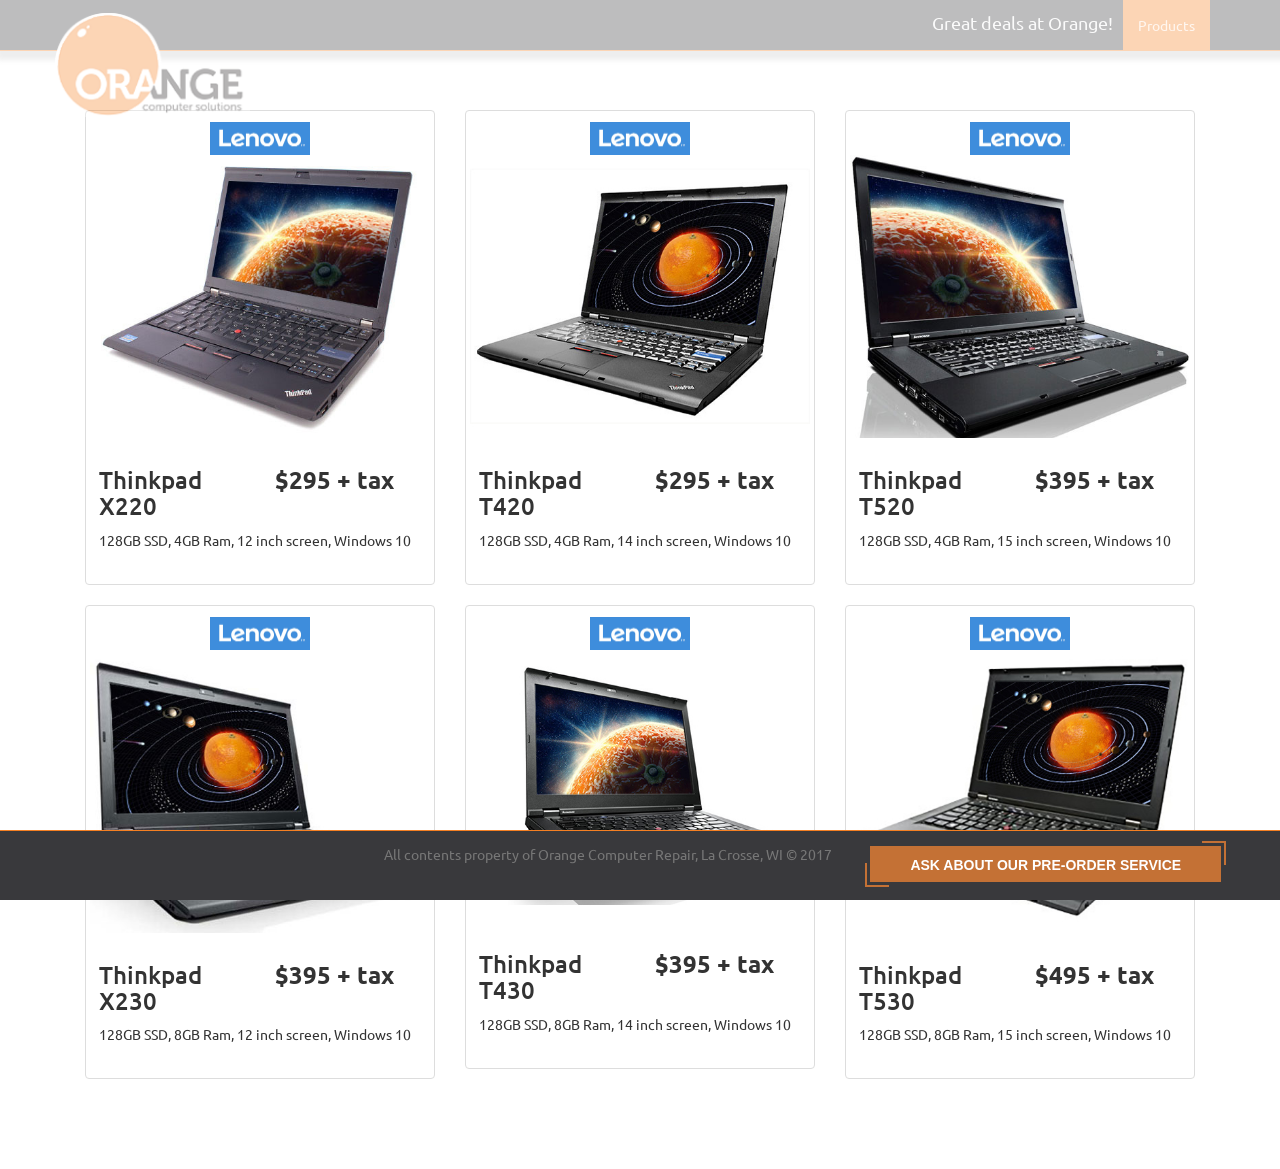
==== commit 5ea1cdb1: "styling" ====
--- a/index.html
+++ b/index.html
@@ -63,10 +63,10 @@
       <div id="navbar" class="collapse navbar-collapse pull-right">
 
         <ul class="nav navbar-nav">
-          <span class="notice"><p>Great deals at Orange!</p></span>
+          <p class="notice">Great deals at Orange!</p>
           <!-- <li><a href="index.html">Home</a></li>
                     <li><a href="#">Order</a></li> -->
-          <li><a href="products.html">Products</a></li>
+          <li><a href="">Products</a></li>
           <!-- <li><a href="team.html">The Team</a></li> -->
         </ul>
       </div>
@@ -260,7 +260,7 @@
 
 
   <div class="footer navbar-fixed-bottom navbar-footer " role="footer ">
-    <button class="snip1535">Subscribe</button>
+    <button class="snip1535">Ask about our pre-order service</button>
     <p class="text-muted "> All contents property of Orange Computer Repair, La Crosse, WI &#169 2017</p>
   </div>
 
--- a/css/style.css
+++ b/css/style.css
@@ -3,18 +3,18 @@
 **********************************************/
 
 *, *:after, *:before {
-    -webkit-box-sizing: border-box;
-    -moz-box-sizing: border-box;
-    box-sizing: border-box;
+  -webkit-box-sizing: border-box;
+  -moz-box-sizing: border-box;
+  box-sizing: border-box;
 }
 
 a {
-    color: #FFC04C;
-    text-decoration: none;
+  color: #FFC04C;
+  text-decoration: none;
 }
 
 img {
-    max-width: 100%;
+  max-width: 100%;
 }
 
 
@@ -23,436 +23,436 @@
 **********************************************/
 
 .cd-testimonials-wrapper {
-    position: relative;
-    width: 90%;
-    max-width: 768px;
-    background-color: #39393c;
-    margin: 50px auto;
-    -webkit-font-smoothing: antialiased;
-    -moz-osx-font-smoothing: grayscale;
-    padding: 20px 40px 70px;
-    z-index: 1;
-    height: 20%;
+  position: relative;
+  width: 90%;
+  max-width: 768px;
+  background-color: #39393c;
+  margin: 50px auto;
+  -webkit-font-smoothing: antialiased;
+  -moz-osx-font-smoothing: grayscale;
+  padding: 20px 40px 70px;
+  z-index: 1;
+  height: 20%;
 }
 
 .cd-testimonials-wrapper::after {
-    /* quotation mark */
-    content: '\201C';
-    position: absolute;
-    top: 10px;
-    left: 0;
+  /* quotation mark */
+  content: '\201C';
+  position: absolute;
+  top: 10px;
+  left: 0;
+  width: 50px;
+  height: 50px;
+  margin-left: -25px;
+  background: rgba(32, 32, 34, 0.9);
+  font-family: "Georgia", serif;
+  color: #ffffff;
+  font-size: 70px;
+  font-size: 4.375rem;
+  text-align: center;
+  list-style: none;
+  /* visible on big devices only */
+  display: none;
+}
+
+@media only screen and (min-width: 768px) {
+  .cd-testimonials-wrapper {
+    margin: 4em auto;
+    padding: 64px 50px 114px;
+    font-size: 70px;
+  }
+}
+
+@media only screen and (min-width: 1170px) {
+  .cd-testimonials-wrapper::after {
+    /* quotation mark visible */
+    display: block;
+  }
+}
+
+.cd-testimonials {
+  color: #ffffff;
+  text-align: center;
+}
+
+.cd-testimonials::after {
+  clear: both;
+  content: "";
+  display: table;
+}
+
+.cd-testimonials>li {
+  position: absolute;
+  opacity: 0;
+  list-style: none;
+}
+
+.cd-testimonials>li:first-child {
+  position: relative;
+  opacity: 1;
+  list-style: none;
+}
+
+.cd-testimonials p {
+  font-family: "Georgia", serif;
+  font-style: italic;
+  line-height: 1.4;
+  margin-bottom: 1em;
+  padding: 0 14px;
+  margin-right: 25%;
+}
+
+@media only screen and (min-width: 768px) {
+  .cd-testimonials p {
+    font-size: 10px;
+  }
+}
+
+@media only screen and (min-width: 1170px) {
+  .cd-testimonials p {
+    font-size: 0.890rem;
+    line-height: 1.6;
+  }
+}
+
+.cd-author img, .cd-author .cd-author-info {
+  display: inline-block;
+  vertical-align: middle;
+}
+
+.cd-author img {
+  width: 32px;
+  height: 32px;
+  border-radius: 50%;
+  margin-right: 5px;
+  box-shadow: 0 0 6px rgba(0, 0, 0, 0.3);
+}
+
+.cd-author .cd-author-info {
+  text-align: left;
+  line-height: 1.2;
+}
+
+.cd-author .cd-author-info li:first-child {
+  font-size: 14px;
+  font-size: 0.875rem;
+}
+
+.cd-author .cd-author-info li:last-child {
+  font-size: 12px;
+  font-size: 0.75rem;
+  color: #6b6b70;
+}
+
+@media only screen and (min-width: 768px) {
+  .cd-author img {
     width: 50px;
     height: 50px;
-    margin-left: -25px;
-    background: rgba(32, 32, 34, 0.9);
-    font-family: "Georgia", serif;
-    color: #ffffff;
-    font-size: 70px;
-    font-size: 4.375rem;
-    text-align: center;
-    list-style: none;
-    /* visible on big devices only */
-    display: none;
-}
-
-@media only screen and (min-width: 768px) {
-    .cd-testimonials-wrapper {
-        margin: 4em auto;
-        padding: 64px 50px 114px;
-        font-size: 70px;
-    }
-}
-
-@media only screen and (min-width: 1170px) {
-    .cd-testimonials-wrapper::after {
-        /* quotation mark visible */
-        display: block;
-    }
-}
-
-.cd-testimonials {
-    color: #ffffff;
-    text-align: center;
-}
-
-.cd-testimonials::after {
-    clear: both;
-    content: "";
-    display: table;
-}
-
-.cd-testimonials>li {
-    position: absolute;
-    opacity: 0;
-    list-style: none;
-}
-
-.cd-testimonials>li:first-child {
-    position: relative;
-    opacity: 1;
-    list-style: none;
-}
-
-.cd-testimonials p {
-    font-family: "Georgia", serif;
-    font-style: italic;
+  }
+  .cd-author .cd-author-info {
     line-height: 1.4;
-    margin-bottom: 1em;
-    padding: 0 14px;
-    margin-right: 25%;
-}
-
-@media only screen and (min-width: 768px) {
-    .cd-testimonials p {
-        font-size: 10px;
-    }
-}
-
-@media only screen and (min-width: 1170px) {
-    .cd-testimonials p {
-        font-size: 0.890rem;
-        line-height: 1.6;
-    }
-}
-
-.cd-author img, .cd-author .cd-author-info {
-    display: inline-block;
-    vertical-align: middle;
-}
-
-.cd-author img {
-    width: 32px;
-    height: 32px;
-    border-radius: 50%;
-    margin-right: 5px;
-    box-shadow: 0 0 6px rgba(0, 0, 0, 0.3);
-}
-
-.cd-author .cd-author-info {
-    text-align: left;
-    line-height: 1.2;
-}
-
-.cd-author .cd-author-info li:first-child {
+  }
+  .cd-author .cd-author-info li:first-child {
+    font-size: 16px;
+    font-size: 1rem;
+  }
+  .cd-author .cd-author-info li:last-child {
     font-size: 14px;
     font-size: 0.875rem;
-}
-
-.cd-author .cd-author-info li:last-child {
-    font-size: 12px;
-    font-size: 0.75rem;
-    color: #6b6b70;
+  }
+}
+
+.flex-direction-nav li {
+  position: absolute;
+  height: 100%;
+  width: 40px;
+  top: 0;
+}
+
+.flex-direction-nav li:first-child {
+  left: 0;
+}
+
+.flex-direction-nav li:last-child {
+  right: 0;
+}
+
+.flex-direction-nav li a {
+  display: block;
+  height: 100%;
+  width: 100%;
+  /* image replacement */
+  overflow: hidden;
+  text-indent: 100%;
+  white-space: nowrap;
+  -webkit-transition: background-color 0.2s;
+  -moz-transition: background-color 0.2s;
+  transition: background-color 0.2s;
+}
+
+.no-touch .flex-direction-nav li a:hover {
+  background-color: #323234;
+}
+
+.flex-direction-nav li a::before, .flex-direction-nav li a::after {
+  /* left and right arrows in css only */
+  content: '';
+  position: absolute;
+  left: 50%;
+  top: 50%;
+  width: 2px;
+  height: 13px;
+  background-color: #ffffff;
+}
+
+.flex-direction-nav li a::before {
+  -webkit-transform: translateY(-35px) rotate(45deg);
+  -moz-transform: translateY(-35px) rotate(45deg);
+  -ms-transform: translateY(-35px) rotate(45deg);
+  -o-transform: translateY(-35px) rotate(45deg);
+  transform: translateY(-35px) rotate(45deg);
+}
+
+.flex-direction-nav li a::after {
+  -webkit-transform: translateY(-27px) rotate(-45deg);
+  -moz-transform: translateY(-27px) rotate(-45deg);
+  -ms-transform: translateY(-27px) rotate(-45deg);
+  -o-transform: translateY(-27px) rotate(-45deg);
+  transform: translateY(-27px) rotate(-45deg);
+}
+
+.flex-direction-nav li:last-child a::before {
+  -webkit-transform: translateY(-35px) rotate(-45deg);
+  -moz-transform: translateY(-35px) rotate(-45deg);
+  -ms-transform: translateY(-35px) rotate(-45deg);
+  -o-transform: translateY(-35px) rotate(-45deg);
+  transform: translateY(-35px) rotate(-45deg);
+}
+
+.flex-direction-nav li:last-child a::after {
+  -webkit-transform: translateY(-27px) rotate(45deg);
+  -moz-transform: translateY(-27px) rotate(45deg);
+  -ms-transform: translateY(-27px) rotate(45deg);
+  -o-transform: translateY(-27px) rotate(45deg);
+  transform: translateY(-27px) rotate(45deg);
 }
 
 @media only screen and (min-width: 768px) {
-    .cd-author img {
-        width: 50px;
-        height: 50px;
-    }
-    .cd-author .cd-author-info {
-        line-height: 1.4;
-    }
-    .cd-author .cd-author-info li:first-child {
-        font-size: 16px;
-        font-size: 1rem;
-    }
-    .cd-author .cd-author-info li:last-child {
-        font-size: 14px;
-        font-size: 0.875rem;
-    }
-}
-
-.flex-direction-nav li {
-    position: absolute;
-    height: 100%;
-    width: 40px;
-    top: 0;
-}
-
-.flex-direction-nav li:first-child {
-    left: 0;
-}
-
-.flex-direction-nav li:last-child {
-    right: 0;
-}
-
-.flex-direction-nav li a {
-    display: block;
-    height: 100%;
-    width: 100%;
-    /* image replacement */
-    overflow: hidden;
-    text-indent: 100%;
-    white-space: nowrap;
+  .flex-direction-nav li {
+    width: 50px;
+  }
+}
+
+@media only screen and (min-width: 1170px) {
+  .flex-direction-nav li a::before, .flex-direction-nav li a::after {
+    background-color: #5e5e63;
     -webkit-transition: background-color 0.2s;
     -moz-transition: background-color 0.2s;
     transition: background-color 0.2s;
-}
-
-.no-touch .flex-direction-nav li a:hover {
-    background-color: #323234;
-}
-
-.flex-direction-nav li a::before, .flex-direction-nav li a::after {
-    /* left and right arrows in css only */
-    content: '';
-    position: absolute;
-    left: 50%;
-    top: 50%;
-    width: 2px;
-    height: 13px;
+  }
+  .flex-direction-nav li a:hover::before, .flex-direction-nav li a:hover::after {
     background-color: #ffffff;
-}
-
-.flex-direction-nav li a::before {
-    -webkit-transform: translateY(-35px) rotate(45deg);
-    -moz-transform: translateY(-35px) rotate(45deg);
-    -ms-transform: translateY(-35px) rotate(45deg);
-    -o-transform: translateY(-35px) rotate(45deg);
-    transform: translateY(-35px) rotate(45deg);
-}
-
-.flex-direction-nav li a::after {
-    -webkit-transform: translateY(-27px) rotate(-45deg);
-    -moz-transform: translateY(-27px) rotate(-45deg);
-    -ms-transform: translateY(-27px) rotate(-45deg);
-    -o-transform: translateY(-27px) rotate(-45deg);
-    transform: translateY(-27px) rotate(-45deg);
-}
-
-.flex-direction-nav li:last-child a::before {
-    -webkit-transform: translateY(-35px) rotate(-45deg);
-    -moz-transform: translateY(-35px) rotate(-45deg);
-    -ms-transform: translateY(-35px) rotate(-45deg);
-    -o-transform: translateY(-35px) rotate(-45deg);
-    transform: translateY(-35px) rotate(-45deg);
-}
-
-.flex-direction-nav li:last-child a::after {
-    -webkit-transform: translateY(-27px) rotate(45deg);
-    -moz-transform: translateY(-27px) rotate(45deg);
-    -ms-transform: translateY(-27px) rotate(45deg);
-    -o-transform: translateY(-27px) rotate(45deg);
-    transform: translateY(-27px) rotate(45deg);
+  }
+}
+
+.cd-see-all {
+  position: absolute;
+  z-index: 1;
+  left: 0;
+  bottom: 0;
+  width: 100%;
+  height: 50px;
+  line-height: 50px;
+  background-color: #252527;
+  text-align: center;
+  text-transform: uppercase;
+  color: #6b6b70;
+  font-weight: 700;
+  font-size: 12px;
+  font-size: 0.75rem;
+  -webkit-transition: color, 0.2s;
+  -moz-transition: color, 0.2s;
+  transition: color, 0.2s;
+}
+
+.no-touch .cd-see-all:hover {
+  color: #FFC04C;
+}
+
+.cd-testimonials-all {
+  position: fixed;
+  top: 0;
+  left: 0;
+  height: 100%;
+  width: 100%;
+  background-color: #ffffff;
+  z-index: 2;
+  visibility: hidden;
+  opacity: 0;
+  -webkit-transition: opacity .3s 0s, visibility 0s .3s;
+  -moz-transition: opacity .3s 0s, visibility 0s .3s;
+  transition: opacity .3s 0s, visibility 0s .3s;
+}
+
+.cd-testimonials-all .cd-testimonials-all-wrapper {
+  position: absolute;
+  left: 0;
+  top: 0;
+  height: 100%;
+  width: 100%;
+  overflow: auto;
+}
+
+.cd-testimonials-all .cd-testimonials-all-wrapper>ul {
+  width: 90%;
+  max-width: 1170px;
+  margin: auto;
+  margin-right: 40px;
+  margin-top: 100px;
+}
+
+.cd-testimonials-all .cd-testimonials-all-wrapper>ul::after {
+  clear: both;
+  content: "";
+  display: table;
+}
+
+.cd-testimonials-all .cd-testimonials-item {
+  margin-bottom: 2em;
+  opacity: 0;
+  /* Force Hardware Acceleration in WebKit */
+  -webkit-transform: translate3d(0, 0, 0) scale(0.4);
+  -moz-transform: translate3d(0, 0, 0) scale(0.4);
+  -ms-transform: translate3d(0, 0, 0) scale(0.4);
+  -o-transform: translate3d(0, 0, 0) scale(0.4);
+  transform: translate3d(0, 0, 0) scale(0.4);
+  -webkit-backface-visibility: hidden;
+  backface-visibility: hidden;
+  -webkit-transition: -webkit-transform .3s, opacity .3s;
+  -moz-transition: -moz-transform .3s, opacity .3s;
+  transition: transform .3s, opacity .3s;
+  list-style: none;
+}
+
+.cd-testimonials-all p {
+  position: relative;
+  background: #FFC04C;
+  color: #ffffff;
+  padding: 2em;
+  -webkit-font-smoothing: antialiased;
+  -moz-osx-font-smoothing: grayscale;
+  line-height: 1.4;
+  border-radius: 0.25em;
+  margin-bottom: 1em;
+}
+
+.cd-testimonials-all p::after {
+  /* creating the triangle in css */
+  content: '';
+  position: absolute;
+  top: 100%;
+  left: 2em;
+  height: 0;
+  width: 0;
+  border: 8px solid transparent;
+  border-top-color: #FFC04C;
+}
+
+.cd-testimonials-all .cd-author {
+  text-align: left;
+  margin-left: 1.5em;
+}
+
+.cd-testimonials-all .cd-author img {
+  box-shadow: 0 0 0 transparent;
+}
+
+.cd-testimonials-all.is-visible {
+  visibility: visible;
+  opacity: 1;
+  -webkit-transition: opacity .3s 0s, visibility 0s 0s;
+  -moz-transition: opacity .3s 0s, visibility 0s 0s;
+  transition: opacity .3s 0s, visibility 0s 0s;
+}
+
+.cd-testimonials-all.is-visible .cd-testimonials-all-wrapper {
+  -webkit-overflow-scrolling: touch;
+}
+
+.cd-testimonials-all.is-visible .cd-testimonials-item {
+  opacity: 1;
+  -webkit-transform: translate3d(0, 0, 0) scale(1);
+  -moz-transform: translate3d(0, 0, 0) scale(1);
+  -ms-transform: translate3d(0, 0, 0) scale(1);
+  -o-transform: translate3d(0, 0, 0) scale(1);
+  transform: translate3d(0, 0, 0) scale(1);
 }
 
 @media only screen and (min-width: 768px) {
-    .flex-direction-nav li {
-        width: 50px;
-    }
+  .cd-testimonials-all .cd-testimonials-item {
+    width: 46%;
+    margin: 0 2% 3em;
+  }
+  .cd-testimonials-all .cd-author {
+    margin-left: 1em;
+  }
 }
 
 @media only screen and (min-width: 1170px) {
-    .flex-direction-nav li a::before, .flex-direction-nav li a::after {
-        background-color: #5e5e63;
-        -webkit-transition: background-color 0.2s;
-        -moz-transition: background-color 0.2s;
-        transition: background-color 0.2s;
-    }
-    .flex-direction-nav li a:hover::before, .flex-direction-nav li a:hover::after {
-        background-color: #ffffff;
-    }
-}
-
-.cd-see-all {
-    position: absolute;
-    z-index: 1;
-    left: 0;
-    bottom: 0;
-    width: 100%;
-    height: 50px;
-    line-height: 50px;
-    background-color: #252527;
-    text-align: center;
-    text-transform: uppercase;
-    color: #6b6b70;
-    font-weight: 700;
-    font-size: 12px;
-    font-size: 0.75rem;
-    -webkit-transition: color, 0.2s;
-    -moz-transition: color, 0.2s;
-    transition: color, 0.2s;
-}
-
-.no-touch .cd-see-all:hover {
-    color: #FFC04C;
-}
-
-.cd-testimonials-all {
-    position: fixed;
-    top: 0;
-    left: 0;
-    height: 100%;
-    width: 100%;
-    background-color: #ffffff;
-    z-index: 2;
-    visibility: hidden;
-    opacity: 0;
-    -webkit-transition: opacity .3s 0s, visibility 0s .3s;
-    -moz-transition: opacity .3s 0s, visibility 0s .3s;
-    transition: opacity .3s 0s, visibility 0s .3s;
-}
-
-.cd-testimonials-all .cd-testimonials-all-wrapper {
-    position: absolute;
-    left: 0;
-    top: 0;
-    height: 100%;
-    width: 100%;
-    overflow: auto;
-}
-
-.cd-testimonials-all .cd-testimonials-all-wrapper>ul {
-    width: 90%;
-    max-width: 1170px;
-    margin: auto;
-    margin-right: 40px;
-    margin-top: 100px;
-}
-
-.cd-testimonials-all .cd-testimonials-all-wrapper>ul::after {
-    clear: both;
-    content: "";
-    display: table;
-}
-
-.cd-testimonials-all .cd-testimonials-item {
-    margin-bottom: 2em;
-    opacity: 0;
-    /* Force Hardware Acceleration in WebKit */
-    -webkit-transform: translate3d(0, 0, 0) scale(0.4);
-    -moz-transform: translate3d(0, 0, 0) scale(0.4);
-    -ms-transform: translate3d(0, 0, 0) scale(0.4);
-    -o-transform: translate3d(0, 0, 0) scale(0.4);
-    transform: translate3d(0, 0, 0) scale(0.4);
-    -webkit-backface-visibility: hidden;
-    backface-visibility: hidden;
-    -webkit-transition: -webkit-transform .3s, opacity .3s;
-    -moz-transition: -moz-transform .3s, opacity .3s;
-    transition: transform .3s, opacity .3s;
-    list-style: none;
-}
-
-.cd-testimonials-all p {
-    position: relative;
-    background: #FFC04C;
-    color: #ffffff;
-    padding: 2em;
-    -webkit-font-smoothing: antialiased;
-    -moz-osx-font-smoothing: grayscale;
-    line-height: 1.4;
-    border-radius: 0.25em;
-    margin-bottom: 1em;
-}
-
-.cd-testimonials-all p::after {
-    /* creating the triangle in css */
-    content: '';
-    position: absolute;
-    top: 100%;
-    left: 2em;
-    height: 0;
-    width: 0;
-    border: 8px solid transparent;
-    border-top-color: #FFC04C;
-}
-
-.cd-testimonials-all .cd-author {
-    text-align: left;
-    margin-left: 1.5em;
-}
-
-.cd-testimonials-all .cd-author img {
-    box-shadow: 0 0 0 transparent;
-}
-
-.cd-testimonials-all.is-visible {
-    visibility: visible;
-    opacity: 1;
-    -webkit-transition: opacity .3s 0s, visibility 0s 0s;
-    -moz-transition: opacity .3s 0s, visibility 0s 0s;
-    transition: opacity .3s 0s, visibility 0s 0s;
-}
-
-.cd-testimonials-all.is-visible .cd-testimonials-all-wrapper {
-    -webkit-overflow-scrolling: touch;
-}
-
-.cd-testimonials-all.is-visible .cd-testimonials-item {
-    opacity: 1;
-    -webkit-transform: translate3d(0, 0, 0) scale(1);
-    -moz-transform: translate3d(0, 0, 0) scale(1);
-    -ms-transform: translate3d(0, 0, 0) scale(1);
-    -o-transform: translate3d(0, 0, 0) scale(1);
-    transform: translate3d(0, 0, 0) scale(1);
-}
-
-@media only screen and (min-width: 768px) {
-    .cd-testimonials-all .cd-testimonials-item {
-        width: 46%;
-        margin: 0 2% 3em;
-    }
-    .cd-testimonials-all .cd-author {
-        margin-left: 1em;
-    }
-}
-
-@media only screen and (min-width: 1170px) {
-    .cd-testimonials-all .cd-testimonials-item {
-        width: 30%;
-        margin: 0 1.6666% 3em;
-    }
+  .cd-testimonials-all .cd-testimonials-item {
+    width: 30%;
+    margin: 0 1.6666% 3em;
+  }
 }
 
 .close-btn {
-    position: fixed;
-    display: block;
-    width: 40px;
-    height: 40px;
-    top: 10px;
-    right: 5%;
-    /* image replacement */
-    overflow: hidden;
-    text-indent: 100%;
-    white-space: nowrap;
-    margin-top: 50px;
+  position: fixed;
+  display: block;
+  width: 40px;
+  height: 40px;
+  top: 10px;
+  right: 5%;
+  /* image replacement */
+  overflow: hidden;
+  text-indent: 100%;
+  white-space: nowrap;
+  margin-top: 50px;
 }
 
 .close-btn::before, .close-btn::after {
-    /* close icon in css */
-    content: '';
-    position: absolute;
-    display: inline-block;
-    width: 2px;
-    height: 24px;
-    top: 8px;
-    left: 19px;
-    background-color: #39393c;
+  /* close icon in css */
+  content: '';
+  position: absolute;
+  display: inline-block;
+  width: 2px;
+  height: 24px;
+  top: 8px;
+  left: 19px;
+  background-color: #39393c;
 }
 
 .close-btn::before {
-    -webkit-transform: rotate(45deg);
-    -moz-transform: rotate(45deg);
-    -ms-transform: rotate(45deg);
-    -o-transform: rotate(45deg);
-    transform: rotate(45deg);
+  -webkit-transform: rotate(45deg);
+  -moz-transform: rotate(45deg);
+  -ms-transform: rotate(45deg);
+  -o-transform: rotate(45deg);
+  transform: rotate(45deg);
 }
 
 .close-btn::after {
-    -webkit-transform: rotate(-45deg);
-    -moz-transform: rotate(-45deg);
-    -ms-transform: rotate(-45deg);
-    -o-transform: rotate(-45deg);
-    transform: rotate(-45deg);
+  -webkit-transform: rotate(-45deg);
+  -moz-transform: rotate(-45deg);
+  -ms-transform: rotate(-45deg);
+  -o-transform: rotate(-45deg);
+  transform: rotate(-45deg);
 }
 
 .cd-container {
-    margin: 0 auto 0;
+  margin: 0 auto 0;
 }
 
 li {
-    list-style: none;
+  list-style: none;
 }
 
 
@@ -461,95 +461,95 @@
 **********************************************/
 
 @font-face {
-    font-family: 'si';
-    src: url('../assets/socicon.eot');
-    src: url('../assets/socicon.eot?#iefix') format('embedded-opentype'), url('../assets/socicon.woff') format('woff'), url('../assets/socicon.ttf') format('truetype'), url('../assets/socicon.svg#icomoonregular') format('svg');
-    font-weight: normal;
-    font-style: normal;
+  font-family: 'si';
+  src: url('../assets/socicon.eot');
+  src: url('../assets/socicon.eot?#iefix') format('embedded-opentype'), url('../assets/socicon.woff') format('woff'), url('../assets/socicon.ttf') format('truetype'), url('../assets/socicon.svg#icomoonregular') format('svg');
+  font-weight: normal;
+  font-style: normal;
 }
 
 @media screen and (-webkit-min-device-pixel-ratio:0) {
-    @font-face {
-        font-family: si;
-        src: url(../assets/socicon.svg) format(svg);
-    }
+  @font-face {
+    font-family: si;
+    src: url(../assets/socicon.svg) format(svg);
+  }
 }
 
 .soc {
-    margin: 0;
-    padding: 0;
-    list-style: none;
-    height: auto;
+  margin: 0;
+  padding: 0;
+  list-style: none;
+  height: auto;
 }
 
 .soc li {
-    display: inline-block;
-    *display: inline;
-    zoom: 1;
+  display: inline-block;
+  *display: inline;
+  zoom: 1;
 }
 
 .soc li a {
-    font-family: si!important;
-    font-style: normal;
-    font-weight: 400;
-    -webkit-font-smoothing: antialiased;
-    -moz-osx-font-smoothing: grayscale;
-    -webkit-box-sizing: border-box;
-    -moz-box-sizing: border-box;
-    -ms-box-sizing: border-box;
-    -o-box-sizing: border-box;
-    box-sizing: border-box;
-    -o-transition: .1s;
-    -ms-transition: .1s;
-    -moz-transition: .1s;
-    -webkit-transition: .1s;
-    transition: .1s;
-    -webkit-transition-property: transform;
-    transition-property: transform;
-    -webkit-transform: translateZ(0);
-    transform: translateZ(0);
-    overflow: hidden;
-    text-decoration: none;
-    text-align: center;
-    display: block;
-    position: relative;
-    z-index: 1;
-    width: 88px;
-    height: 88px;
-    line-height: 88px;
-    font-size: 48px;
-    -webkit-border-radius: 70px;
-    -moz-border-radius: 70px;
-    border-radius: 70px;
-    margin-right: 31px;
-    color: #ffffff;
-    background-color: #F58023;
+  font-family: si!important;
+  font-style: normal;
+  font-weight: 400;
+  -webkit-font-smoothing: antialiased;
+  -moz-osx-font-smoothing: grayscale;
+  -webkit-box-sizing: border-box;
+  -moz-box-sizing: border-box;
+  -ms-box-sizing: border-box;
+  -o-box-sizing: border-box;
+  box-sizing: border-box;
+  -o-transition: .1s;
+  -ms-transition: .1s;
+  -moz-transition: .1s;
+  -webkit-transition: .1s;
+  transition: .1s;
+  -webkit-transition-property: transform;
+  transition-property: transform;
+  -webkit-transform: translateZ(0);
+  transform: translateZ(0);
+  overflow: hidden;
+  text-decoration: none;
+  text-align: center;
+  display: block;
+  position: relative;
+  z-index: 1;
+  width: 88px;
+  height: 88px;
+  line-height: 88px;
+  font-size: 48px;
+  -webkit-border-radius: 70px;
+  -moz-border-radius: 70px;
+  border-radius: 70px;
+  margin-right: 31px;
+  color: #ffffff;
+  background-color: #F58023;
 }
 
 .soc a:hover {
-    z-index: 2;
-    -webkit-transform: scale(1.1);
-    transform: scale(1.1);
+  z-index: 2;
+  -webkit-transform: scale(1.1);
+  transform: scale(1.1);
 }
 
 .soc-icon-last {
-    margin: 0 !important;
+  margin: 0 !important;
 }
 
 .soc-twitter:before {
-    content: '\e040';
+  content: '\e040';
 }
 
 .soc-facebook:before {
-    content: '\e041';
+  content: '\e041';
 }
 
 .soc-linkedin:before {
-    content: '\e049';
+  content: '\e049';
 }
 
 .soc-youtube:before {
-    content: '\e051';
+  content: '\e051';
 }
 
 
@@ -561,159 +561,159 @@
 /* clearfix */
 
 .owl-carousel .owl-wrapper:after {
-    content: ".";
-    display: block;
-    clear: both;
-    visibility: hidden;
-    line-height: 0;
-    height: 0;
+  content: ".";
+  display: block;
+  clear: both;
+  visibility: hidden;
+  line-height: 0;
+  height: 0;
 }
 
 
 /* display none until init */
 
 .owl-carousel {
-    display: none;
-    position: relative;
-    width: 100%;
-    -ms-touch-action: pan-y;
+  display: none;
+  position: relative;
+  width: 100%;
+  -ms-touch-action: pan-y;
 }
 
 .owl-carousel .owl-wrapper {
-    display: none;
-    position: relative;
-    -webkit-transform: translate3d(0px, 0px, 0px);
+  display: none;
+  position: relative;
+  -webkit-transform: translate3d(0px, 0px, 0px);
 }
 
 .owl-carousel .owl-wrapper-outer {
-    overflow: hidden;
-    position: relative;
-    width: 100%;
+  overflow: hidden;
+  position: relative;
+  width: 100%;
 }
 
 .owl-carousel .owl-wrapper-outer.autoHeight {
-    -webkit-transition: height 500ms ease-in-out;
-    -moz-transition: height 500ms ease-in-out;
-    -ms-transition: height 500ms ease-in-out;
-    -o-transition: height 500ms ease-in-out;
-    transition: height 500ms ease-in-out;
+  -webkit-transition: height 500ms ease-in-out;
+  -moz-transition: height 500ms ease-in-out;
+  -ms-transition: height 500ms ease-in-out;
+  -o-transition: height 500ms ease-in-out;
+  transition: height 500ms ease-in-out;
 }
 
 .owl-carousel .owl-item {
-    float: left;
+  float: left;
 }
 
 .owl-controls .owl-page, .owl-controls .owl-buttons div {
-    cursor: pointer;
+  cursor: pointer;
 }
 
 .owl-controls .owl-buttons div {
-    position: absolute;
+  position: absolute;
 }
 
 .owl-controls .owl-buttons .owl-prev {
-    left: 10px;
-    top: 50%;
+  left: 10px;
+  top: 50%;
 }
 
 .owl-controls .owl-buttons .owl-next {
-    right: 10px;
-    top: 50%;
+  right: 10px;
+  top: 50%;
 }
 
 .owl-controls {
-    -webkit-user-select: none;
-    -khtml-user-select: none;
-    -moz-user-select: none;
-    -ms-user-select: none;
-    user-select: none;
-    -webkit-tap-highlight-color: rgba(0, 0, 0, 0);
+  -webkit-user-select: none;
+  -khtml-user-select: none;
+  -moz-user-select: none;
+  -ms-user-select: none;
+  user-select: none;
+  -webkit-tap-highlight-color: rgba(0, 0, 0, 0);
 }
 
 
 /* mouse grab icon */
 
 .grabbing {
-    cursor: url(grabbing.png) 8 8, move;
+  cursor: url(grabbing.png) 8 8, move;
 }
 
 .owl-carousel .owl-wrapper, .owl-carousel .owl-item {
-    -webkit-backface-visibility: hidden;
-    -moz-backface-visibility: hidden;
-    -ms-backface-visibility: hidden;
-    -webkit-transform: translate3d(0, 0, 0);
-    -moz-transform: translate3d(0, 0, 0);
-    -ms-transform: translate3d(0, 0, 0);
+  -webkit-backface-visibility: hidden;
+  -moz-backface-visibility: hidden;
+  -ms-backface-visibility: hidden;
+  -webkit-transform: translate3d(0, 0, 0);
+  -moz-transform: translate3d(0, 0, 0);
+  -ms-transform: translate3d(0, 0, 0);
 }
 
 
 /* OpenCart Code */
 
 .owl-carousel {
-    margin: 0 0 20px;
-    background: #fff;
-    direction: ltr !important;
-    z-index: 1;
+  margin: 0 0 20px;
+  background: #fff;
+  direction: ltr !important;
+  z-index: 1;
 }
 
 .owl-wrapper-outer {
-    border: 4px solid #fff;
-    -webkit-border-radius: 4px;
-    -moz-border-radius: 4px;
-    -o-border-radius: 4px;
-    border-radius: 4px;
-    -webkit-box-shadow: 0 1px 4px rgba(0, 0, 0, .2);
-    -moz-box-shadow: 0 1px 4px rgba(0, 0, 0, .2);
-    -o-box-shadow: 0 1px 4px rgba(0, 0, 0, .2);
-    box-shadow: 0 1px 4px rgba(0, 0, 0, .2);
+  border: 4px solid #fff;
+  -webkit-border-radius: 4px;
+  -moz-border-radius: 4px;
+  -o-border-radius: 4px;
+  border-radius: 4px;
+  -webkit-box-shadow: 0 1px 4px rgba(0, 0, 0, .2);
+  -moz-box-shadow: 0 1px 4px rgba(0, 0, 0, .2);
+  -o-box-shadow: 0 1px 4px rgba(0, 0, 0, .2);
+  box-shadow: 0 1px 4px rgba(0, 0, 0, .2);
 }
 
 .owl-carousel .owl-buttons div {
-    opacity: 0;
-    color: rgba(0, 0, 0, 0.8);
-    text-shadow: 1px 1px 0 rgba(255, 255, 255, 0.3);
-    transition: all .3s ease;
+  opacity: 0;
+  color: rgba(0, 0, 0, 0.8);
+  text-shadow: 1px 1px 0 rgba(255, 255, 255, 0.3);
+  transition: all .3s ease;
 }
 
 .owl-carousel:hover .owl-buttons div {
-    opacity: 0.7;
+  opacity: 0.7;
 }
 
 .owl-carousel .owl-buttons .owl-prev {
-    left: 10px;
+  left: 10px;
 }
 
 .owl-carousel .owl-buttons .owl-next {
-    right: 10px;
+  right: 10px;
 }
 
 .owl-carousel .owl-buttons div i {
-    font-size: 40px;
-    margin: -20px 0 0;
+  font-size: 40px;
+  margin: -20px 0 0;
 }
 
 .owl-pagination {
-    text-align: center;
-    top: 20px;
-    position: relative;
+  text-align: center;
+  top: 20px;
+  position: relative;
 }
 
 .owl-controls .owl-page {
-    display: inline-block;
-    margin: 0px 6px;
+  display: inline-block;
+  margin: 0px 6px;
 }
 
 .owl-controls .owl-page span {
-    display: block;
-    width: 11px;
-    height: 11px;
-    background: rgba(0, 0, 0, 0.5);
-    border-radius: 20px;
-    box-shadow: inset 0 0 3px rgba(0, 0, 0, 0.3);
+  display: block;
+  width: 11px;
+  height: 11px;
+  background: rgba(0, 0, 0, 0.5);
+  border-radius: 20px;
+  box-shadow: inset 0 0 3px rgba(0, 0, 0, 0.3);
 }
 
 .owl-controls .owl-page.active span {
-    background: rgba(0, 0, 0, 0.9);
+  background: rgba(0, 0, 0, 0.9);
 }
 
 
@@ -722,115 +722,115 @@
 **********************************************/
 
 input[type="text"], textarea, textarea.form-control {
-    height: 50px;
-    margin: 0;
-    padding: 0 20px;
-    vertical-align: middle;
-    background: #fff;
-    font-family: 'Ubuntu-condensed', sans-serif;
-    font-size: 16px;
-    font-weight: 400;
-    line-height: 50px;
-    color: #888;
-    -moz-border-radius: 4px;
-    -webkit-border-radius: 4px;
-    border-radius: 4px;
-    -moz-box-shadow: none;
-    -webkit-box-shadow: none;
-    box-shadow: none;
-    -o-transition: all .3s;
-    -moz-transition: all .3s;
-    -webkit-transition: all .3s;
-    -ms-transition: all .3s;
-    transition: all .3s;
-    border: 1px solid #F58023;
+  height: 50px;
+  margin: 0;
+  padding: 0 20px;
+  vertical-align: middle;
+  background: #fff;
+  font-family: 'Ubuntu-condensed', sans-serif;
+  font-size: 16px;
+  font-weight: 400;
+  line-height: 50px;
+  color: #888;
+  -moz-border-radius: 4px;
+  -webkit-border-radius: 4px;
+  border-radius: 4px;
+  -moz-box-shadow: none;
+  -webkit-box-shadow: none;
+  box-shadow: none;
+  -o-transition: all .3s;
+  -moz-transition: all .3s;
+  -webkit-transition: all .3s;
+  -ms-transition: all .3s;
+  transition: all .3s;
+  border: 1px solid #F58023;
 }
 
 textarea, textarea.form-control {
-    padding-top: 10px;
-    padding-bottom: 30px;
-    line-height: 30px;
+  padding-top: 10px;
+  padding-bottom: 30px;
+  line-height: 30px;
 }
 
 input[type="text"]:focus, textarea:focus, textarea.form-control:focus {
-    outline: 0;
-    background: #fff;
-    border: 3px solid #fff;
-    -moz-box-shadow: none;
-    -webkit-box-shadow: none;
-    box-shadow: none;
+  outline: 0;
+  background: #fff;
+  border: 3px solid #fff;
+  -moz-box-shadow: none;
+  -webkit-box-shadow: none;
+  box-shadow: none;
 }
 
 input[type="text"]:-moz-placeholder, textarea:-moz-placeholder, textarea.form-control:-moz-placeholder {
-    color: #888;
+  color: #888;
 }
 
 input[type="text"]:-ms-input-placeholder, textarea:-ms-input-placeholder, textarea.form-control:-ms-input-placeholder {
-    color: #888;
+  color: #888;
 }
 
 input[type="text"]::-webkit-input-placeholder, textarea::-webkit-input-placeholder, textarea.form-control::-webkit-input-placeholder {
-    color: #888;
+  color: #888;
 }
 
 button.btn {
-    height: 50px;
-    margin: 0;
-    padding: 0 20px;
-    vertical-align: middle;
-    background: #F58023;
-    border: 0;
-    font-family: 'Roboto', sans-serif;
-    font-size: 16px;
-    font-weight: 300;
-    line-height: 50px;
-    color: #fff;
-    -moz-border-radius: 4px;
-    -webkit-border-radius: 4px;
-    border-radius: 4px;
-    text-shadow: none;
-    -moz-box-shadow: none;
-    -webkit-box-shadow: none;
-    box-shadow: none;
-    -o-transition: all .3s;
-    -moz-transition: all .3s;
-    -webkit-transition: all .3s;
-    -ms-transition: all .3s;
-    transition: all .3s;
-    margin-top: 10%;
-    width: 100%;
+  height: 50px;
+  margin: 0;
+  padding: 0 20px;
+  vertical-align: middle;
+  background: #F58023;
+  border: 0;
+  font-family: 'Roboto', sans-serif;
+  font-size: 16px;
+  font-weight: 300;
+  line-height: 50px;
+  color: #fff;
+  -moz-border-radius: 4px;
+  -webkit-border-radius: 4px;
+  border-radius: 4px;
+  text-shadow: none;
+  -moz-box-shadow: none;
+  -webkit-box-shadow: none;
+  box-shadow: none;
+  -o-transition: all .3s;
+  -moz-transition: all .3s;
+  -webkit-transition: all .3s;
+  -ms-transition: all .3s;
+  transition: all .3s;
+  margin-top: 10%;
+  width: 100%;
 }
 
 button.btn:hover {
-    opacity: 0.6;
-    color: #fff;
+  opacity: 0.6;
+  color: #fff;
 }
 
 button.btn:active {
-    outline: 0;
-    opacity: 0.6;
-    color: #fff;
-    -moz-box-shadow: none;
-    -webkit-box-shadow: none;
-    box-shadow: none;
+  outline: 0;
+  opacity: 0.6;
+  color: #fff;
+  -moz-box-shadow: none;
+  -webkit-box-shadow: none;
+  box-shadow: none;
 }
 
 button.btn:focus {
-    outline: 0;
-    opacity: 0.6;
-    background: #19b9e7;
-    color: #fff;
+  outline: 0;
+  opacity: 0.6;
+  background: #19b9e7;
+  color: #fff;
 }
 
 button.btn:active:focus, button.btn.active:focus {
-    outline: 0;
-    opacity: 0.6;
-    background: #19b9e7;
-    color: #fff;
+  outline: 0;
+  opacity: 0.6;
+  background: #19b9e7;
+  color: #fff;
 }
 
 #contact-message {
-    height: 200px;
+  height: 200px;
 }
 
 
@@ -840,112 +840,112 @@
 
 @import url('https://fonts.googleapis.com/css?family=Muli');
 * {
-    box-sizing: border-box;
-    font-family: 'Ubuntu', sans-serif;
+  box-sizing: border-box;
+  font-family: 'Ubuntu', sans-serif;
 }
 
 body {}
 
 #container {
-    width: auto;
-    height: auto;
-    margin-top: 120px;
-    perspective: 800px;
-    text-align: center;
+  width: auto;
+  height: auto;
+  margin-top: 120px;
+  perspective: 800px;
+  text-align: center;
 }
 
 #container h1 {
-    color: #39393c;
-    margin-bottom: 30px;
+  color: #39393c;
+  margin-bottom: 30px;
 }
 
 #container>hr {
-    border: none;
-    /*nav-color*/
-    border: 1px solid #39393c;
-    width: 80%;
+  border: none;
+  /*nav-color*/
+  border: 1px solid #39393c;
+  width: 80%;
 }
 
 .card {
-    margin: 10px;
-    display: inline-block;
-    position: relative;
-    width: 220px;
-    height: 260px;
-    opacity: 0.85;
+  margin: 10px;
+  display: inline-block;
+  position: relative;
+  width: 220px;
+  height: 260px;
+  opacity: 0.85;
 }
 
 .front, .back {
-    width: 100%;
-    height: 100%;
-    position: absolute;
-    backface-visibility: hidden;
-    transition: transform 300ms;
-    transition-timing-function: linear;
-    border-radius: 5px;
+  width: 100%;
+  height: 100%;
+  position: absolute;
+  backface-visibility: hidden;
+  transition: transform 300ms;
+  transition-timing-function: linear;
+  border-radius: 5px;
 }
 
 .front {
-    tranform: rotateY(0deg);
-    background: linear-gradient(to bottom right, #F58023, #FFC04C, #F58023);
-    text-align: center;
-    padding: 30px;
-    border: solid 1px #F58023;
+  tranform: rotateY(0deg);
+  background: linear-gradient(to bottom right, #F58023, #FFC04C, #F58023);
+  text-align: center;
+  padding: 30px;
+  border: solid 1px #F58023;
 }
 
 .back {
-    background: linear-gradient(to bottom right, #F58023, #FFC04C, #F58023);
-    transform: rotateY(180deg);
-    padding: 40px 15px;
-    color: #fff;
+  background: linear-gradient(to bottom right, #F58023, #FFC04C, #F58023);
+  transform: rotateY(180deg);
+  padding: 40px 15px;
+  color: #fff;
 }
 
 .card:hover .front {
-    transform: rotateY(-180deg);
+  transform: rotateY(-180deg);
 }
 
 .card:hover .back {
-    transform: rotateY(0deg);
+  transform: rotateY(0deg);
 }
 
 //styling
 .front .contact {
-    height: 120px;
-    width: 120px;
-    border: 5px solid #B2DBBF;
-    border-radius: 50%;
-    display: inline-block;
-    margin-bottom: 10px;
+  height: 120px;
+  width: 120px;
+  border: 5px solid #B2DBBF;
+  border-radius: 50%;
+  display: inline-block;
+  margin-bottom: 10px;
 }
 
 .front .name {
-    display: inline-block;
-    font-size: 18px;
-    color: #fff;
+  display: inline-block;
+  font-size: 18px;
+  color: #fff;
 }
 
 .front .job {
-    color: #fff;
+  color: #fff;
 }
 
 .front hr {
-    border: none;
-    color: #B2DBBF;
-    border: 1px solid;
+  border: none;
+  color: #B2DBBF;
+  border: 1px solid;
 }
 
 .back .icon {
-    fill: currentColor;
-    color: inherit;
-    height: 33px;
-    width: 33px;
-    margin-top: 15px;
-    color: white;
+  fill: currentColor;
+  color: inherit;
+  height: 33px;
+  width: 33px;
+  margin-top: 15px;
+  color: white;
 }
 
 .back .icon:hover {
-    cursor: pointer;
-    color: #648767;
+  cursor: pointer;
+  color: #648767;
 }
 
 
@@ -955,75 +955,74 @@
 
 @import url(https://fonts.googleapis.com/css?family=BenchNine:700);
 .snip1535 {
-    background-color: #c47135;
-    border: none;
-    color: #ffffff;
-    cursor: pointer;
-    display: block;
-    font-family: 'BenchNine', Arial, sans-serif;
-    font-size: 1em;
-    font-size: 22px;
-    line-height: 1em;
-    margin-left: 68%;
-    outline: none;
-    padding: 12px 40px 10px;
-    position: absolute;
-    margin-top: 15px;
-    text-transform: uppercase;
-    font-weight: 700;
-    margin-bottom: 20px;
+  background-color: #c47135;
+  border: none;
+  color: #ffffff;
+  cursor: pointer;
+  display: block;
+  font-family: 'BenchNine', Arial, sans-serif;
+  font-size: 1em;
+  line-height: 1em;
+  margin-left: 68%;
+  outline: none;
+  padding: 12px 40px 10px;
+  position: absolute;
+  margin-top: 15px;
+  text-transform: uppercase;
+  font-weight: 700;
+  margin-bottom: 20px;
 }
 
 @media only screen and (max-width: 500px) {
-    .snip1535 {
-        left: 20px;
-        /* set left and right to the same value! */
-        right: 50px;
-        margin-left: auto;
-    }
+  .snip1535 {
+    left: 20px;
+    /* set left and right to the same value! */
+    right: 50px;
+    margin-left: auto;
+  }
 }
 
 @media only screen and (max-width: 800px) {
-    .text-muted {
-        display: none;
-    }
+  .text-muted {
+    display: none;
+  }
 }
 
 .snip1535:before, .snip1535:after {
-    border-color: transparent;
-    -webkit-transition: all 0.25s;
-    transition: all 0.25s;
-    border-style: solid;
-    border-width: 0;
-    content: "";
-    height: 24px;
-    position: absolute;
-    width: 24px;
+  border-color: transparent;
+  -webkit-transition: all 0.25s;
+  transition: all 0.25s;
+  border-style: solid;
+  border-width: 0;
+  content: "";
+  height: 24px;
+  position: absolute;
+  width: 24px;
 }
 
 .snip1535:before {
-    border-color: #c47135;
-    border-right-width: 2px;
-    border-top-width: 2px;
-    right: -5px;
-    top: -5px;
+  border-color: #c47135;
+  border-right-width: 2px;
+  border-top-width: 2px;
+  right: -5px;
+  top: -5px;
 }
 
 .snip1535:after {
-    border-bottom-width: 2px;
-    border-color: #c47135;
-    border-left-width: 2px;
-    bottom: -5px;
-    left: -5px;
+  border-bottom-width: 2px;
+  border-color: #c47135;
+  border-left-width: 2px;
+  bottom: -5px;
+  left: -5px;
 }
 
 .snip1535:hover, .snip1535.hover {
-    background-color: #c47135;
+  background-color: #c47135;
 }
 
 .snip1535:hover:before, .snip1535.hover:before, .snip1535:hover:after, .snip1535.hover:after {
-    height: 100%;
-    width: 100%;
+  height: 100%;
+  width: 100%;
 }
 
 
@@ -1032,7 +1031,7 @@
 **********************************************/
 
 .lenovo {
-    height: 33px;
-    width: 100px;
-    margin-top: 2%;
-}
+  height: 33px;
+  width: 100px;
+  margin-top: 2%;
+}
--- a/css/style.css
+++ b/css/style.css
@@ -3,18 +3,18 @@
 **********************************************/
 
 *, *:after, *:before {
-    -webkit-box-sizing: border-box;
-    -moz-box-sizing: border-box;
-    box-sizing: border-box;
+  -webkit-box-sizing: border-box;
+  -moz-box-sizing: border-box;
+  box-sizing: border-box;
 }
 
 a {
-    color: #FFC04C;
-    text-decoration: none;
+  color: #FFC04C;
+  text-decoration: none;
 }
 
 img {
-    max-width: 100%;
+  max-width: 100%;
 }
 
 
@@ -23,436 +23,436 @@
 **********************************************/
 
 .cd-testimonials-wrapper {
-    position: relative;
-    width: 90%;
-    max-width: 768px;
-    background-color: #39393c;
-    margin: 50px auto;
-    -webkit-font-smoothing: antialiased;
-    -moz-osx-font-smoothing: grayscale;
-    padding: 20px 40px 70px;
-    z-index: 1;
-    height: 20%;
+  position: relative;
+  width: 90%;
+  max-width: 768px;
+  background-color: #39393c;
+  margin: 50px auto;
+  -webkit-font-smoothing: antialiased;
+  -moz-osx-font-smoothing: grayscale;
+  padding: 20px 40px 70px;
+  z-index: 1;
+  height: 20%;
 }
 
 .cd-testimonials-wrapper::after {
-    /* quotation mark */
-    content: '\201C';
-    position: absolute;
-    top: 10px;
-    left: 0;
+  /* quotation mark */
+  content: '\201C';
+  position: absolute;
+  top: 10px;
+  left: 0;
+  width: 50px;
+  height: 50px;
+  margin-left: -25px;
+  background: rgba(32, 32, 34, 0.9);
+  font-family: "Georgia", serif;
+  color: #ffffff;
+  font-size: 70px;
+  font-size: 4.375rem;
+  text-align: center;
+  list-style: none;
+  /* visible on big devices only */
+  display: none;
+}
+
+@media only screen and (min-width: 768px) {
+  .cd-testimonials-wrapper {
+    margin: 4em auto;
+    padding: 64px 50px 114px;
+    font-size: 70px;
+  }
+}
+
+@media only screen and (min-width: 1170px) {
+  .cd-testimonials-wrapper::after {
+    /* quotation mark visible */
+    display: block;
+  }
+}
+
+.cd-testimonials {
+  color: #ffffff;
+  text-align: center;
+}
+
+.cd-testimonials::after {
+  clear: both;
+  content: "";
+  display: table;
+}
+
+.cd-testimonials>li {
+  position: absolute;
+  opacity: 0;
+  list-style: none;
+}
+
+.cd-testimonials>li:first-child {
+  position: relative;
+  opacity: 1;
+  list-style: none;
+}
+
+.cd-testimonials p {
+  font-family: "Georgia", serif;
+  font-style: italic;
+  line-height: 1.4;
+  margin-bottom: 1em;
+  padding: 0 14px;
+  margin-right: 25%;
+}
+
+@media only screen and (min-width: 768px) {
+  .cd-testimonials p {
+    font-size: 10px;
+  }
+}
+
+@media only screen and (min-width: 1170px) {
+  .cd-testimonials p {
+    font-size: 0.890rem;
+    line-height: 1.6;
+  }
+}
+
+.cd-author img, .cd-author .cd-author-info {
+  display: inline-block;
+  vertical-align: middle;
+}
+
+.cd-author img {
+  width: 32px;
+  height: 32px;
+  border-radius: 50%;
+  margin-right: 5px;
+  box-shadow: 0 0 6px rgba(0, 0, 0, 0.3);
+}
+
+.cd-author .cd-author-info {
+  text-align: left;
+  line-height: 1.2;
+}
+
+.cd-author .cd-author-info li:first-child {
+  font-size: 14px;
+  font-size: 0.875rem;
+}
+
+.cd-author .cd-author-info li:last-child {
+  font-size: 12px;
+  font-size: 0.75rem;
+  color: #6b6b70;
+}
+
+@media only screen and (min-width: 768px) {
+  .cd-author img {
     width: 50px;
     height: 50px;
-    margin-left: -25px;
-    background: rgba(32, 32, 34, 0.9);
-    font-family: "Georgia", serif;
-    color: #ffffff;
-    font-size: 70px;
-    font-size: 4.375rem;
-    text-align: center;
-    list-style: none;
-    /* visible on big devices only */
-    display: none;
-}
-
-@media only screen and (min-width: 768px) {
-    .cd-testimonials-wrapper {
-        margin: 4em auto;
-        padding: 64px 50px 114px;
-        font-size: 70px;
-    }
-}
-
-@media only screen and (min-width: 1170px) {
-    .cd-testimonials-wrapper::after {
-        /* quotation mark visible */
-        display: block;
-    }
-}
-
-.cd-testimonials {
-    color: #ffffff;
-    text-align: center;
-}
-
-.cd-testimonials::after {
-    clear: both;
-    content: "";
-    display: table;
-}
-
-.cd-testimonials>li {
-    position: absolute;
-    opacity: 0;
-    list-style: none;
-}
-
-.cd-testimonials>li:first-child {
-    position: relative;
-    opacity: 1;
-    list-style: none;
-}
-
-.cd-testimonials p {
-    font-family: "Georgia", serif;
-    font-style: italic;
+  }
+  .cd-author .cd-author-info {
     line-height: 1.4;
-    margin-bottom: 1em;
-    padding: 0 14px;
-    margin-right: 25%;
-}
-
-@media only screen and (min-width: 768px) {
-    .cd-testimonials p {
-        font-size: 10px;
-    }
-}
-
-@media only screen and (min-width: 1170px) {
-    .cd-testimonials p {
-        font-size: 0.890rem;
-        line-height: 1.6;
-    }
-}
-
-.cd-author img, .cd-author .cd-author-info {
-    display: inline-block;
-    vertical-align: middle;
-}
-
-.cd-author img {
-    width: 32px;
-    height: 32px;
-    border-radius: 50%;
-    margin-right: 5px;
-    box-shadow: 0 0 6px rgba(0, 0, 0, 0.3);
-}
-
-.cd-author .cd-author-info {
-    text-align: left;
-    line-height: 1.2;
-}
-
-.cd-author .cd-author-info li:first-child {
+  }
+  .cd-author .cd-author-info li:first-child {
+    font-size: 16px;
+    font-size: 1rem;
+  }
+  .cd-author .cd-author-info li:last-child {
     font-size: 14px;
     font-size: 0.875rem;
-}
-
-.cd-author .cd-author-info li:last-child {
-    font-size: 12px;
-    font-size: 0.75rem;
-    color: #6b6b70;
+  }
+}
+
+.flex-direction-nav li {
+  position: absolute;
+  height: 100%;
+  width: 40px;
+  top: 0;
+}
+
+.flex-direction-nav li:first-child {
+  left: 0;
+}
+
+.flex-direction-nav li:last-child {
+  right: 0;
+}
+
+.flex-direction-nav li a {
+  display: block;
+  height: 100%;
+  width: 100%;
+  /* image replacement */
+  overflow: hidden;
+  text-indent: 100%;
+  white-space: nowrap;
+  -webkit-transition: background-color 0.2s;
+  -moz-transition: background-color 0.2s;
+  transition: background-color 0.2s;
+}
+
+.no-touch .flex-direction-nav li a:hover {
+  background-color: #323234;
+}
+
+.flex-direction-nav li a::before, .flex-direction-nav li a::after {
+  /* left and right arrows in css only */
+  content: '';
+  position: absolute;
+  left: 50%;
+  top: 50%;
+  width: 2px;
+  height: 13px;
+  background-color: #ffffff;
+}
+
+.flex-direction-nav li a::before {
+  -webkit-transform: translateY(-35px) rotate(45deg);
+  -moz-transform: translateY(-35px) rotate(45deg);
+  -ms-transform: translateY(-35px) rotate(45deg);
+  -o-transform: translateY(-35px) rotate(45deg);
+  transform: translateY(-35px) rotate(45deg);
+}
+
+.flex-direction-nav li a::after {
+  -webkit-transform: translateY(-27px) rotate(-45deg);
+  -moz-transform: translateY(-27px) rotate(-45deg);
+  -ms-transform: translateY(-27px) rotate(-45deg);
+  -o-transform: translateY(-27px) rotate(-45deg);
+  transform: translateY(-27px) rotate(-45deg);
+}
+
+.flex-direction-nav li:last-child a::before {
+  -webkit-transform: translateY(-35px) rotate(-45deg);
+  -moz-transform: translateY(-35px) rotate(-45deg);
+  -ms-transform: translateY(-35px) rotate(-45deg);
+  -o-transform: translateY(-35px) rotate(-45deg);
+  transform: translateY(-35px) rotate(-45deg);
+}
+
+.flex-direction-nav li:last-child a::after {
+  -webkit-transform: translateY(-27px) rotate(45deg);
+  -moz-transform: translateY(-27px) rotate(45deg);
+  -ms-transform: translateY(-27px) rotate(45deg);
+  -o-transform: translateY(-27px) rotate(45deg);
+  transform: translateY(-27px) rotate(45deg);
 }
 
 @media only screen and (min-width: 768px) {
-    .cd-author img {
-        width: 50px;
-        height: 50px;
-    }
-    .cd-author .cd-author-info {
-        line-height: 1.4;
-    }
-    .cd-author .cd-author-info li:first-child {
-        font-size: 16px;
-        font-size: 1rem;
-    }
-    .cd-author .cd-author-info li:last-child {
-        font-size: 14px;
-        font-size: 0.875rem;
-    }
-}
-
-.flex-direction-nav li {
-    position: absolute;
-    height: 100%;
-    width: 40px;
-    top: 0;
-}
-
-.flex-direction-nav li:first-child {
-    left: 0;
-}
-
-.flex-direction-nav li:last-child {
-    right: 0;
-}
-
-.flex-direction-nav li a {
-    display: block;
-    height: 100%;
-    width: 100%;
-    /* image replacement */
-    overflow: hidden;
-    text-indent: 100%;
-    white-space: nowrap;
+  .flex-direction-nav li {
+    width: 50px;
+  }
+}
+
+@media only screen and (min-width: 1170px) {
+  .flex-direction-nav li a::before, .flex-direction-nav li a::after {
+    background-color: #5e5e63;
     -webkit-transition: background-color 0.2s;
     -moz-transition: background-color 0.2s;
     transition: background-color 0.2s;
-}
-
-.no-touch .flex-direction-nav li a:hover {
-    background-color: #323234;
-}
-
-.flex-direction-nav li a::before, .flex-direction-nav li a::after {
-    /* left and right arrows in css only */
-    content: '';
-    position: absolute;
-    left: 50%;
-    top: 50%;
-    width: 2px;
-    height: 13px;
+  }
+  .flex-direction-nav li a:hover::before, .flex-direction-nav li a:hover::after {
     background-color: #ffffff;
-}
-
-.flex-direction-nav li a::before {
-    -webkit-transform: translateY(-35px) rotate(45deg);
-    -moz-transform: translateY(-35px) rotate(45deg);
-    -ms-transform: translateY(-35px) rotate(45deg);
-    -o-transform: translateY(-35px) rotate(45deg);
-    transform: translateY(-35px) rotate(45deg);
-}
-
-.flex-direction-nav li a::after {
-    -webkit-transform: translateY(-27px) rotate(-45deg);
-    -moz-transform: translateY(-27px) rotate(-45deg);
-    -ms-transform: translateY(-27px) rotate(-45deg);
-    -o-transform: translateY(-27px) rotate(-45deg);
-    transform: translateY(-27px) rotate(-45deg);
-}
-
-.flex-direction-nav li:last-child a::before {
-    -webkit-transform: translateY(-35px) rotate(-45deg);
-    -moz-transform: translateY(-35px) rotate(-45deg);
-    -ms-transform: translateY(-35px) rotate(-45deg);
-    -o-transform: translateY(-35px) rotate(-45deg);
-    transform: translateY(-35px) rotate(-45deg);
-}
-
-.flex-direction-nav li:last-child a::after {
-    -webkit-transform: translateY(-27px) rotate(45deg);
-    -moz-transform: translateY(-27px) rotate(45deg);
-    -ms-transform: translateY(-27px) rotate(45deg);
-    -o-transform: translateY(-27px) rotate(45deg);
-    transform: translateY(-27px) rotate(45deg);
+  }
+}
+
+.cd-see-all {
+  position: absolute;
+  z-index: 1;
+  left: 0;
+  bottom: 0;
+  width: 100%;
+  height: 50px;
+  line-height: 50px;
+  background-color: #252527;
+  text-align: center;
+  text-transform: uppercase;
+  color: #6b6b70;
+  font-weight: 700;
+  font-size: 12px;
+  font-size: 0.75rem;
+  -webkit-transition: color, 0.2s;
+  -moz-transition: color, 0.2s;
+  transition: color, 0.2s;
+}
+
+.no-touch .cd-see-all:hover {
+  color: #FFC04C;
+}
+
+.cd-testimonials-all {
+  position: fixed;
+  top: 0;
+  left: 0;
+  height: 100%;
+  width: 100%;
+  background-color: #ffffff;
+  z-index: 2;
+  visibility: hidden;
+  opacity: 0;
+  -webkit-transition: opacity .3s 0s, visibility 0s .3s;
+  -moz-transition: opacity .3s 0s, visibility 0s .3s;
+  transition: opacity .3s 0s, visibility 0s .3s;
+}
+
+.cd-testimonials-all .cd-testimonials-all-wrapper {
+  position: absolute;
+  left: 0;
+  top: 0;
+  height: 100%;
+  width: 100%;
+  overflow: auto;
+}
+
+.cd-testimonials-all .cd-testimonials-all-wrapper>ul {
+  width: 90%;
+  max-width: 1170px;
+  margin: auto;
+  margin-right: 40px;
+  margin-top: 100px;
+}
+
+.cd-testimonials-all .cd-testimonials-all-wrapper>ul::after {
+  clear: both;
+  content: "";
+  display: table;
+}
+
+.cd-testimonials-all .cd-testimonials-item {
+  margin-bottom: 2em;
+  opacity: 0;
+  /* Force Hardware Acceleration in WebKit */
+  -webkit-transform: translate3d(0, 0, 0) scale(0.4);
+  -moz-transform: translate3d(0, 0, 0) scale(0.4);
+  -ms-transform: translate3d(0, 0, 0) scale(0.4);
+  -o-transform: translate3d(0, 0, 0) scale(0.4);
+  transform: translate3d(0, 0, 0) scale(0.4);
+  -webkit-backface-visibility: hidden;
+  backface-visibility: hidden;
+  -webkit-transition: -webkit-transform .3s, opacity .3s;
+  -moz-transition: -moz-transform .3s, opacity .3s;
+  transition: transform .3s, opacity .3s;
+  list-style: none;
+}
+
+.cd-testimonials-all p {
+  position: relative;
+  background: #FFC04C;
+  color: #ffffff;
+  padding: 2em;
+  -webkit-font-smoothing: antialiased;
+  -moz-osx-font-smoothing: grayscale;
+  line-height: 1.4;
+  border-radius: 0.25em;
+  margin-bottom: 1em;
+}
+
+.cd-testimonials-all p::after {
+  /* creating the triangle in css */
+  content: '';
+  position: absolute;
+  top: 100%;
+  left: 2em;
+  height: 0;
+  width: 0;
+  border: 8px solid transparent;
+  border-top-color: #FFC04C;
+}
+
+.cd-testimonials-all .cd-author {
+  text-align: left;
+  margin-left: 1.5em;
+}
+
+.cd-testimonials-all .cd-author img {
+  box-shadow: 0 0 0 transparent;
+}
+
+.cd-testimonials-all.is-visible {
+  visibility: visible;
+  opacity: 1;
+  -webkit-transition: opacity .3s 0s, visibility 0s 0s;
+  -moz-transition: opacity .3s 0s, visibility 0s 0s;
+  transition: opacity .3s 0s, visibility 0s 0s;
+}
+
+.cd-testimonials-all.is-visible .cd-testimonials-all-wrapper {
+  -webkit-overflow-scrolling: touch;
+}
+
+.cd-testimonials-all.is-visible .cd-testimonials-item {
+  opacity: 1;
+  -webkit-transform: translate3d(0, 0, 0) scale(1);
+  -moz-transform: translate3d(0, 0, 0) scale(1);
+  -ms-transform: translate3d(0, 0, 0) scale(1);
+  -o-transform: translate3d(0, 0, 0) scale(1);
+  transform: translate3d(0, 0, 0) scale(1);
 }
 
 @media only screen and (min-width: 768px) {
-    .flex-direction-nav li {
-        width: 50px;
-    }
+  .cd-testimonials-all .cd-testimonials-item {
+    width: 46%;
+    margin: 0 2% 3em;
+  }
+  .cd-testimonials-all .cd-author {
+    margin-left: 1em;
+  }
 }
 
 @media only screen and (min-width: 1170px) {
-    .flex-direction-nav li a::before, .flex-direction-nav li a::after {
-        background-color: #5e5e63;
-        -webkit-transition: background-color 0.2s;
-        -moz-transition: background-color 0.2s;
-        transition: background-color 0.2s;
-    }
-    .flex-direction-nav li a:hover::before, .flex-direction-nav li a:hover::after {
-        background-color: #ffffff;
-    }
-}
-
-.cd-see-all {
-    position: absolute;
-    z-index: 1;
-    left: 0;
-    bottom: 0;
-    width: 100%;
-    height: 50px;
-    line-height: 50px;
-    background-color: #252527;
-    text-align: center;
-    text-transform: uppercase;
-    color: #6b6b70;
-    font-weight: 700;
-    font-size: 12px;
-    font-size: 0.75rem;
-    -webkit-transition: color, 0.2s;
-    -moz-transition: color, 0.2s;
-    transition: color, 0.2s;
-}
-
-.no-touch .cd-see-all:hover {
-    color: #FFC04C;
-}
-
-.cd-testimonials-all {
-    position: fixed;
-    top: 0;
-    left: 0;
-    height: 100%;
-    width: 100%;
-    background-color: #ffffff;
-    z-index: 2;
-    visibility: hidden;
-    opacity: 0;
-    -webkit-transition: opacity .3s 0s, visibility 0s .3s;
-    -moz-transition: opacity .3s 0s, visibility 0s .3s;
-    transition: opacity .3s 0s, visibility 0s .3s;
-}
-
-.cd-testimonials-all .cd-testimonials-all-wrapper {
-    position: absolute;
-    left: 0;
-    top: 0;
-    height: 100%;
-    width: 100%;
-    overflow: auto;
-}
-
-.cd-testimonials-all .cd-testimonials-all-wrapper>ul {
-    width: 90%;
-    max-width: 1170px;
-    margin: auto;
-    margin-right: 40px;
-    margin-top: 100px;
-}
-
-.cd-testimonials-all .cd-testimonials-all-wrapper>ul::after {
-    clear: both;
-    content: "";
-    display: table;
-}
-
-.cd-testimonials-all .cd-testimonials-item {
-    margin-bottom: 2em;
-    opacity: 0;
-    /* Force Hardware Acceleration in WebKit */
-    -webkit-transform: translate3d(0, 0, 0) scale(0.4);
-    -moz-transform: translate3d(0, 0, 0) scale(0.4);
-    -ms-transform: translate3d(0, 0, 0) scale(0.4);
-    -o-transform: translate3d(0, 0, 0) scale(0.4);
-    transform: translate3d(0, 0, 0) scale(0.4);
-    -webkit-backface-visibility: hidden;
-    backface-visibility: hidden;
-    -webkit-transition: -webkit-transform .3s, opacity .3s;
-    -moz-transition: -moz-transform .3s, opacity .3s;
-    transition: transform .3s, opacity .3s;
-    list-style: none;
-}
-
-.cd-testimonials-all p {
-    position: relative;
-    background: #FFC04C;
-    color: #ffffff;
-    padding: 2em;
-    -webkit-font-smoothing: antialiased;
-    -moz-osx-font-smoothing: grayscale;
-    line-height: 1.4;
-    border-radius: 0.25em;
-    margin-bottom: 1em;
-}
-
-.cd-testimonials-all p::after {
-    /* creating the triangle in css */
-    content: '';
-    position: absolute;
-    top: 100%;
-    left: 2em;
-    height: 0;
-    width: 0;
-    border: 8px solid transparent;
-    border-top-color: #FFC04C;
-}
-
-.cd-testimonials-all .cd-author {
-    text-align: left;
-    margin-left: 1.5em;
-}
-
-.cd-testimonials-all .cd-author img {
-    box-shadow: 0 0 0 transparent;
-}
-
-.cd-testimonials-all.is-visible {
-    visibility: visible;
-    opacity: 1;
-    -webkit-transition: opacity .3s 0s, visibility 0s 0s;
-    -moz-transition: opacity .3s 0s, visibility 0s 0s;
-    transition: opacity .3s 0s, visibility 0s 0s;
-}
-
-.cd-testimonials-all.is-visible .cd-testimonials-all-wrapper {
-    -webkit-overflow-scrolling: touch;
-}
-
-.cd-testimonials-all.is-visible .cd-testimonials-item {
-    opacity: 1;
-    -webkit-transform: translate3d(0, 0, 0) scale(1);
-    -moz-transform: translate3d(0, 0, 0) scale(1);
-    -ms-transform: translate3d(0, 0, 0) scale(1);
-    -o-transform: translate3d(0, 0, 0) scale(1);
-    transform: translate3d(0, 0, 0) scale(1);
-}
-
-@media only screen and (min-width: 768px) {
-    .cd-testimonials-all .cd-testimonials-item {
-        width: 46%;
-        margin: 0 2% 3em;
-    }
-    .cd-testimonials-all .cd-author {
-        margin-left: 1em;
-    }
-}
-
-@media only screen and (min-width: 1170px) {
-    .cd-testimonials-all .cd-testimonials-item {
-        width: 30%;
-        margin: 0 1.6666% 3em;
-    }
+  .cd-testimonials-all .cd-testimonials-item {
+    width: 30%;
+    margin: 0 1.6666% 3em;
+  }
 }
 
 .close-btn {
-    position: fixed;
-    display: block;
-    width: 40px;
-    height: 40px;
-    top: 10px;
-    right: 5%;
-    /* image replacement */
-    overflow: hidden;
-    text-indent: 100%;
-    white-space: nowrap;
-    margin-top: 50px;
+  position: fixed;
+  display: block;
+  width: 40px;
+  height: 40px;
+  top: 10px;
+  right: 5%;
+  /* image replacement */
+  overflow: hidden;
+  text-indent: 100%;
+  white-space: nowrap;
+  margin-top: 50px;
 }
 
 .close-btn::before, .close-btn::after {
-    /* close icon in css */
-    content: '';
-    position: absolute;
-    display: inline-block;
-    width: 2px;
-    height: 24px;
-    top: 8px;
-    left: 19px;
-    background-color: #39393c;
+  /* close icon in css */
+  content: '';
+  position: absolute;
+  display: inline-block;
+  width: 2px;
+  height: 24px;
+  top: 8px;
+  left: 19px;
+  background-color: #39393c;
 }
 
 .close-btn::before {
-    -webkit-transform: rotate(45deg);
-    -moz-transform: rotate(45deg);
-    -ms-transform: rotate(45deg);
-    -o-transform: rotate(45deg);
-    transform: rotate(45deg);
+  -webkit-transform: rotate(45deg);
+  -moz-transform: rotate(45deg);
+  -ms-transform: rotate(45deg);
+  -o-transform: rotate(45deg);
+  transform: rotate(45deg);
 }
 
 .close-btn::after {
-    -webkit-transform: rotate(-45deg);
-    -moz-transform: rotate(-45deg);
-    -ms-transform: rotate(-45deg);
-    -o-transform: rotate(-45deg);
-    transform: rotate(-45deg);
+  -webkit-transform: rotate(-45deg);
+  -moz-transform: rotate(-45deg);
+  -ms-transform: rotate(-45deg);
+  -o-transform: rotate(-45deg);
+  transform: rotate(-45deg);
 }
 
 .cd-container {
-    margin: 0 auto 0;
+  margin: 0 auto 0;
 }
 
 li {
-    list-style: none;
+  list-style: none;
 }
 
 
@@ -461,95 +461,95 @@
 **********************************************/
 
 @font-face {
-    font-family: 'si';
-    src: url('../assets/socicon.eot');
-    src: url('../assets/socicon.eot?#iefix') format('embedded-opentype'), url('../assets/socicon.woff') format('woff'), url('../assets/socicon.ttf') format('truetype'), url('../assets/socicon.svg#icomoonregular') format('svg');
-    font-weight: normal;
-    font-style: normal;
+  font-family: 'si';
+  src: url('../assets/socicon.eot');
+  src: url('../assets/socicon.eot?#iefix') format('embedded-opentype'), url('../assets/socicon.woff') format('woff'), url('../assets/socicon.ttf') format('truetype'), url('../assets/socicon.svg#icomoonregular') format('svg');
+  font-weight: normal;
+  font-style: normal;
 }
 
 @media screen and (-webkit-min-device-pixel-ratio:0) {
-    @font-face {
-        font-family: si;
-        src: url(../assets/socicon.svg) format(svg);
-    }
+  @font-face {
+    font-family: si;
+    src: url(../assets/socicon.svg) format(svg);
+  }
 }
 
 .soc {
-    margin: 0;
-    padding: 0;
-    list-style: none;
-    height: auto;
+  margin: 0;
+  padding: 0;
+  list-style: none;
+  height: auto;
 }
 
 .soc li {
-    display: inline-block;
-    *display: inline;
-    zoom: 1;
+  display: inline-block;
+  *display: inline;
+  zoom: 1;
 }
 
 .soc li a {
-    font-family: si!important;
-    font-style: normal;
-    font-weight: 400;
-    -webkit-font-smoothing: antialiased;
-    -moz-osx-font-smoothing: grayscale;
-    -webkit-box-sizing: border-box;
-    -moz-box-sizing: border-box;
-    -ms-box-sizing: border-box;
-    -o-box-sizing: border-box;
-    box-sizing: border-box;
-    -o-transition: .1s;
-    -ms-transition: .1s;
-    -moz-transition: .1s;
-    -webkit-transition: .1s;
-    transition: .1s;
-    -webkit-transition-property: transform;
-    transition-property: transform;
-    -webkit-transform: translateZ(0);
-    transform: translateZ(0);
-    overflow: hidden;
-    text-decoration: none;
-    text-align: center;
-    display: block;
-    position: relative;
-    z-index: 1;
-    width: 88px;
-    height: 88px;
-    line-height: 88px;
-    font-size: 48px;
-    -webkit-border-radius: 70px;
-    -moz-border-radius: 70px;
-    border-radius: 70px;
-    margin-right: 31px;
-    color: #ffffff;
-    background-color: #F58023;
+  font-family: si!important;
+  font-style: normal;
+  font-weight: 400;
+  -webkit-font-smoothing: antialiased;
+  -moz-osx-font-smoothing: grayscale;
+  -webkit-box-sizing: border-box;
+  -moz-box-sizing: border-box;
+  -ms-box-sizing: border-box;
+  -o-box-sizing: border-box;
+  box-sizing: border-box;
+  -o-transition: .1s;
+  -ms-transition: .1s;
+  -moz-transition: .1s;
+  -webkit-transition: .1s;
+  transition: .1s;
+  -webkit-transition-property: transform;
+  transition-property: transform;
+  -webkit-transform: translateZ(0);
+  transform: translateZ(0);
+  overflow: hidden;
+  text-decoration: none;
+  text-align: center;
+  display: block;
+  position: relative;
+  z-index: 1;
+  width: 88px;
+  height: 88px;
+  line-height: 88px;
+  font-size: 48px;
+  -webkit-border-radius: 70px;
+  -moz-border-radius: 70px;
+  border-radius: 70px;
+  margin-right: 31px;
+  color: #ffffff;
+  background-color: #F58023;
 }
 
 .soc a:hover {
-    z-index: 2;
-    -webkit-transform: scale(1.1);
-    transform: scale(1.1);
+  z-index: 2;
+  -webkit-transform: scale(1.1);
+  transform: scale(1.1);
 }
 
 .soc-icon-last {
-    margin: 0 !important;
+  margin: 0 !important;
 }
 
 .soc-twitter:before {
-    content: '\e040';
+  content: '\e040';
 }
 
 .soc-facebook:before {
-    content: '\e041';
+  content: '\e041';
 }
 
 .soc-linkedin:before {
-    content: '\e049';
+  content: '\e049';
 }
 
 .soc-youtube:before {
-    content: '\e051';
+  content: '\e051';
 }
 
 
@@ -561,159 +561,159 @@
 /* clearfix */
 
 .owl-carousel .owl-wrapper:after {
-    content: ".";
-    display: block;
-    clear: both;
-    visibility: hidden;
-    line-height: 0;
-    height: 0;
+  content: ".";
+  display: block;
+  clear: both;
+  visibility: hidden;
+  line-height: 0;
+  height: 0;
 }
 
 
 /* display none until init */
 
 .owl-carousel {
-    display: none;
-    position: relative;
-    width: 100%;
-    -ms-touch-action: pan-y;
+  display: none;
+  position: relative;
+  width: 100%;
+  -ms-touch-action: pan-y;
 }
 
 .owl-carousel .owl-wrapper {
-    display: none;
-    position: relative;
-    -webkit-transform: translate3d(0px, 0px, 0px);
+  display: none;
+  position: relative;
+  -webkit-transform: translate3d(0px, 0px, 0px);
 }
 
 .owl-carousel .owl-wrapper-outer {
-    overflow: hidden;
-    position: relative;
-    width: 100%;
+  overflow: hidden;
+  position: relative;
+  width: 100%;
 }
 
 .owl-carousel .owl-wrapper-outer.autoHeight {
-    -webkit-transition: height 500ms ease-in-out;
-    -moz-transition: height 500ms ease-in-out;
-    -ms-transition: height 500ms ease-in-out;
-    -o-transition: height 500ms ease-in-out;
-    transition: height 500ms ease-in-out;
+  -webkit-transition: height 500ms ease-in-out;
+  -moz-transition: height 500ms ease-in-out;
+  -ms-transition: height 500ms ease-in-out;
+  -o-transition: height 500ms ease-in-out;
+  transition: height 500ms ease-in-out;
 }
 
 .owl-carousel .owl-item {
-    float: left;
+  float: left;
 }
 
 .owl-controls .owl-page, .owl-controls .owl-buttons div {
-    cursor: pointer;
+  cursor: pointer;
 }
 
 .owl-controls .owl-buttons div {
-    position: absolute;
+  position: absolute;
 }
 
 .owl-controls .owl-buttons .owl-prev {
-    left: 10px;
-    top: 50%;
+  left: 10px;
+  top: 50%;
 }
 
 .owl-controls .owl-buttons .owl-next {
-    right: 10px;
-    top: 50%;
+  right: 10px;
+  top: 50%;
 }
 
 .owl-controls {
-    -webkit-user-select: none;
-    -khtml-user-select: none;
-    -moz-user-select: none;
-    -ms-user-select: none;
-    user-select: none;
-    -webkit-tap-highlight-color: rgba(0, 0, 0, 0);
+  -webkit-user-select: none;
+  -khtml-user-select: none;
+  -moz-user-select: none;
+  -ms-user-select: none;
+  user-select: none;
+  -webkit-tap-highlight-color: rgba(0, 0, 0, 0);
 }
 
 
 /* mouse grab icon */
 
 .grabbing {
-    cursor: url(grabbing.png) 8 8, move;
+  cursor: url(grabbing.png) 8 8, move;
 }
 
 .owl-carousel .owl-wrapper, .owl-carousel .owl-item {
-    -webkit-backface-visibility: hidden;
-    -moz-backface-visibility: hidden;
-    -ms-backface-visibility: hidden;
-    -webkit-transform: translate3d(0, 0, 0);
-    -moz-transform: translate3d(0, 0, 0);
-    -ms-transform: translate3d(0, 0, 0);
+  -webkit-backface-visibility: hidden;
+  -moz-backface-visibility: hidden;
+  -ms-backface-visibility: hidden;
+  -webkit-transform: translate3d(0, 0, 0);
+  -moz-transform: translate3d(0, 0, 0);
+  -ms-transform: translate3d(0, 0, 0);
 }
 
 
 /* OpenCart Code */
 
 .owl-carousel {
-    margin: 0 0 20px;
-    background: #fff;
-    direction: ltr !important;
-    z-index: 1;
+  margin: 0 0 20px;
+  background: #fff;
+  direction: ltr !important;
+  z-index: 1;
 }
 
 .owl-wrapper-outer {
-    border: 4px solid #fff;
-    -webkit-border-radius: 4px;
-    -moz-border-radius: 4px;
-    -o-border-radius: 4px;
-    border-radius: 4px;
-    -webkit-box-shadow: 0 1px 4px rgba(0, 0, 0, .2);
-    -moz-box-shadow: 0 1px 4px rgba(0, 0, 0, .2);
-    -o-box-shadow: 0 1px 4px rgba(0, 0, 0, .2);
-    box-shadow: 0 1px 4px rgba(0, 0, 0, .2);
+  border: 4px solid #fff;
+  -webkit-border-radius: 4px;
+  -moz-border-radius: 4px;
+  -o-border-radius: 4px;
+  border-radius: 4px;
+  -webkit-box-shadow: 0 1px 4px rgba(0, 0, 0, .2);
+  -moz-box-shadow: 0 1px 4px rgba(0, 0, 0, .2);
+  -o-box-shadow: 0 1px 4px rgba(0, 0, 0, .2);
+  box-shadow: 0 1px 4px rgba(0, 0, 0, .2);
 }
 
 .owl-carousel .owl-buttons div {
-    opacity: 0;
-    color: rgba(0, 0, 0, 0.8);
-    text-shadow: 1px 1px 0 rgba(255, 255, 255, 0.3);
-    transition: all .3s ease;
+  opacity: 0;
+  color: rgba(0, 0, 0, 0.8);
+  text-shadow: 1px 1px 0 rgba(255, 255, 255, 0.3);
+  transition: all .3s ease;
 }
 
 .owl-carousel:hover .owl-buttons div {
-    opacity: 0.7;
+  opacity: 0.7;
 }
 
 .owl-carousel .owl-buttons .owl-prev {
-    left: 10px;
+  left: 10px;
 }
 
 .owl-carousel .owl-buttons .owl-next {
-    right: 10px;
+  right: 10px;
 }
 
 .owl-carousel .owl-buttons div i {
-    font-size: 40px;
-    margin: -20px 0 0;
+  font-size: 40px;
+  margin: -20px 0 0;
 }
 
 .owl-pagination {
-    text-align: center;
-    top: 20px;
-    position: relative;
+  text-align: center;
+  top: 20px;
+  position: relative;
 }
 
 .owl-controls .owl-page {
-    display: inline-block;
-    margin: 0px 6px;
+  display: inline-block;
+  margin: 0px 6px;
 }
 
 .owl-controls .owl-page span {
-    display: block;
-    width: 11px;
-    height: 11px;
-    background: rgba(0, 0, 0, 0.5);
-    border-radius: 20px;
-    box-shadow: inset 0 0 3px rgba(0, 0, 0, 0.3);
+  display: block;
+  width: 11px;
+  height: 11px;
+  background: rgba(0, 0, 0, 0.5);
+  border-radius: 20px;
+  box-shadow: inset 0 0 3px rgba(0, 0, 0, 0.3);
 }
 
 .owl-controls .owl-page.active span {
-    background: rgba(0, 0, 0, 0.9);
+  background: rgba(0, 0, 0, 0.9);
 }
 
 
@@ -722,115 +722,115 @@
 **********************************************/
 
 input[type="text"], textarea, textarea.form-control {
-    height: 50px;
-    margin: 0;
-    padding: 0 20px;
-    vertical-align: middle;
-    background: #fff;
-    font-family: 'Ubuntu-condensed', sans-serif;
-    font-size: 16px;
-    font-weight: 400;
-    line-height: 50px;
-    color: #888;
-    -moz-border-radius: 4px;
-    -webkit-border-radius: 4px;
-    border-radius: 4px;
-    -moz-box-shadow: none;
-    -webkit-box-shadow: none;
-    box-shadow: none;
-    -o-transition: all .3s;
-    -moz-transition: all .3s;
-    -webkit-transition: all .3s;
-    -ms-transition: all .3s;
-    transition: all .3s;
-    border: 1px solid #F58023;
+  height: 50px;
+  margin: 0;
+  padding: 0 20px;
+  vertical-align: middle;
+  background: #fff;
+  font-family: 'Ubuntu-condensed', sans-serif;
+  font-size: 16px;
+  font-weight: 400;
+  line-height: 50px;
+  color: #888;
+  -moz-border-radius: 4px;
+  -webkit-border-radius: 4px;
+  border-radius: 4px;
+  -moz-box-shadow: none;
+  -webkit-box-shadow: none;
+  box-shadow: none;
+  -o-transition: all .3s;
+  -moz-transition: all .3s;
+  -webkit-transition: all .3s;
+  -ms-transition: all .3s;
+  transition: all .3s;
+  border: 1px solid #F58023;
 }
 
 textarea, textarea.form-control {
-    padding-top: 10px;
-    padding-bottom: 30px;
-    line-height: 30px;
+  padding-top: 10px;
+  padding-bottom: 30px;
+  line-height: 30px;
 }
 
 input[type="text"]:focus, textarea:focus, textarea.form-control:focus {
-    outline: 0;
-    background: #fff;
-    border: 3px solid #fff;
-    -moz-box-shadow: none;
-    -webkit-box-shadow: none;
-    box-shadow: none;
+  outline: 0;
+  background: #fff;
+  border: 3px solid #fff;
+  -moz-box-shadow: none;
+  -webkit-box-shadow: none;
+  box-shadow: none;
 }
 
 input[type="text"]:-moz-placeholder, textarea:-moz-placeholder, textarea.form-control:-moz-placeholder {
-    color: #888;
+  color: #888;
 }
 
 input[type="text"]:-ms-input-placeholder, textarea:-ms-input-placeholder, textarea.form-control:-ms-input-placeholder {
-    color: #888;
+  color: #888;
 }
 
 input[type="text"]::-webkit-input-placeholder, textarea::-webkit-input-placeholder, textarea.form-control::-webkit-input-placeholder {
-    color: #888;
+  color: #888;
 }
 
 button.btn {
-    height: 50px;
-    margin: 0;
-    padding: 0 20px;
-    vertical-align: middle;
-    background: #F58023;
-    border: 0;
-    font-family: 'Roboto', sans-serif;
-    font-size: 16px;
-    font-weight: 300;
-    line-height: 50px;
-    color: #fff;
-    -moz-border-radius: 4px;
-    -webkit-border-radius: 4px;
-    border-radius: 4px;
-    text-shadow: none;
-    -moz-box-shadow: none;
-    -webkit-box-shadow: none;
-    box-shadow: none;
-    -o-transition: all .3s;
-    -moz-transition: all .3s;
-    -webkit-transition: all .3s;
-    -ms-transition: all .3s;
-    transition: all .3s;
-    margin-top: 10%;
-    width: 100%;
+  height: 50px;
+  margin: 0;
+  padding: 0 20px;
+  vertical-align: middle;
+  background: #F58023;
+  border: 0;
+  font-family: 'Roboto', sans-serif;
+  font-size: 16px;
+  font-weight: 300;
+  line-height: 50px;
+  color: #fff;
+  -moz-border-radius: 4px;
+  -webkit-border-radius: 4px;
+  border-radius: 4px;
+  text-shadow: none;
+  -moz-box-shadow: none;
+  -webkit-box-shadow: none;
+  box-shadow: none;
+  -o-transition: all .3s;
+  -moz-transition: all .3s;
+  -webkit-transition: all .3s;
+  -ms-transition: all .3s;
+  transition: all .3s;
+  margin-top: 10%;
+  width: 100%;
 }
 
 button.btn:hover {
-    opacity: 0.6;
-    color: #fff;
+  opacity: 0.6;
+  color: #fff;
 }
 
 button.btn:active {
-    outline: 0;
-    opacity: 0.6;
-    color: #fff;
-    -moz-box-shadow: none;
-    -webkit-box-shadow: none;
-    box-shadow: none;
+  outline: 0;
+  opacity: 0.6;
+  color: #fff;
+  -moz-box-shadow: none;
+  -webkit-box-shadow: none;
+  box-shadow: none;
 }
 
 button.btn:focus {
-    outline: 0;
-    opacity: 0.6;
-    background: #19b9e7;
-    color: #fff;
+  outline: 0;
+  opacity: 0.6;
+  background: #19b9e7;
+  color: #fff;
 }
 
 button.btn:active:focus, button.btn.active:focus {
-    outline: 0;
-    opacity: 0.6;
-    background: #19b9e7;
-    color: #fff;
+  outline: 0;
+  opacity: 0.6;
+  background: #19b9e7;
+  color: #fff;
 }
 
 #contact-message {
-    height: 200px;
+  height: 200px;
 }
 
 
@@ -840,112 +840,112 @@
 
 @import url('https://fonts.googleapis.com/css?family=Muli');
 * {
-    box-sizing: border-box;
-    font-family: 'Ubuntu', sans-serif;
+  box-sizing: border-box;
+  font-family: 'Ubuntu', sans-serif;
 }
 
 body {}
 
 #container {
-    width: auto;
-    height: auto;
-    margin-top: 120px;
-    perspective: 800px;
-    text-align: center;
+  width: auto;
+  height: auto;
+  margin-top: 120px;
+  perspective: 800px;
+  text-align: center;
 }
 
 #container h1 {
-    color: #39393c;
-    margin-bottom: 30px;
+  color: #39393c;
+  margin-bottom: 30px;
 }
 
 #container>hr {
-    border: none;
-    /*nav-color*/
-    border: 1px solid #39393c;
-    width: 80%;
+  border: none;
+  /*nav-color*/
+  border: 1px solid #39393c;
+  width: 80%;
 }
 
 .card {
-    margin: 10px;
-    display: inline-block;
-    position: relative;
-    width: 220px;
-    height: 260px;
-    opacity: 0.85;
+  margin: 10px;
+  display: inline-block;
+  position: relative;
+  width: 220px;
+  height: 260px;
+  opacity: 0.85;
 }
 
 .front, .back {
-    width: 100%;
-    height: 100%;
-    position: absolute;
-    backface-visibility: hidden;
-    transition: transform 300ms;
-    transition-timing-function: linear;
-    border-radius: 5px;
+  width: 100%;
+  height: 100%;
+  position: absolute;
+  backface-visibility: hidden;
+  transition: transform 300ms;
+  transition-timing-function: linear;
+  border-radius: 5px;
 }
 
 .front {
-    tranform: rotateY(0deg);
-    background: linear-gradient(to bottom right, #F58023, #FFC04C, #F58023);
-    text-align: center;
-    padding: 30px;
-    border: solid 1px #F58023;
+  tranform: rotateY(0deg);
+  background: linear-gradient(to bottom right, #F58023, #FFC04C, #F58023);
+  text-align: center;
+  padding: 30px;
+  border: solid 1px #F58023;
 }
 
 .back {
-    background: linear-gradient(to bottom right, #F58023, #FFC04C, #F58023);
-    transform: rotateY(180deg);
-    padding: 40px 15px;
-    color: #fff;
+  background: linear-gradient(to bottom right, #F58023, #FFC04C, #F58023);
+  transform: rotateY(180deg);
+  padding: 40px 15px;
+  color: #fff;
 }
 
 .card:hover .front {
-    transform: rotateY(-180deg);
+  transform: rotateY(-180deg);
 }
 
 .card:hover .back {
-    transform: rotateY(0deg);
+  transform: rotateY(0deg);
 }
 
 //styling
 .front .contact {
-    height: 120px;
-    width: 120px;
-    border: 5px solid #B2DBBF;
-    border-radius: 50%;
-    display: inline-block;
-    margin-bottom: 10px;
+  height: 120px;
+  width: 120px;
+  border: 5px solid #B2DBBF;
+  border-radius: 50%;
+  display: inline-block;
+  margin-bottom: 10px;
 }
 
 .front .name {
-    display: inline-block;
-    font-size: 18px;
-    color: #fff;
+  display: inline-block;
+  font-size: 18px;
+  color: #fff;
 }
 
 .front .job {
-    color: #fff;
+  color: #fff;
 }
 
 .front hr {
-    border: none;
-    color: #B2DBBF;
-    border: 1px solid;
+  border: none;
+  color: #B2DBBF;
+  border: 1px solid;
 }
 
 .back .icon {
-    fill: currentColor;
-    color: inherit;
-    height: 33px;
-    width: 33px;
-    margin-top: 15px;
-    color: white;
+  fill: currentColor;
+  color: inherit;
+  height: 33px;
+  width: 33px;
+  margin-top: 15px;
+  color: white;
 }
 
 .back .icon:hover {
-    cursor: pointer;
-    color: #648767;
+  cursor: pointer;
+  color: #648767;
 }
 
 
@@ -955,75 +955,74 @@
 
 @import url(https://fonts.googleapis.com/css?family=BenchNine:700);
 .snip1535 {
-    background-color: #c47135;
-    border: none;
-    color: #ffffff;
-    cursor: pointer;
-    display: block;
-    font-family: 'BenchNine', Arial, sans-serif;
-    font-size: 1em;
-    font-size: 22px;
-    line-height: 1em;
-    margin-left: 68%;
-    outline: none;
-    padding: 12px 40px 10px;
-    position: absolute;
-    margin-top: 15px;
-    text-transform: uppercase;
-    font-weight: 700;
-    margin-bottom: 20px;
+  background-color: #c47135;
+  border: none;
+  color: #ffffff;
+  cursor: pointer;
+  display: block;
+  font-family: 'BenchNine', Arial, sans-serif;
+  font-size: 1em;
+  line-height: 1em;
+  margin-left: 68%;
+  outline: none;
+  padding: 12px 40px 10px;
+  position: absolute;
+  margin-top: 15px;
+  text-transform: uppercase;
+  font-weight: 700;
+  margin-bottom: 20px;
 }
 
 @media only screen and (max-width: 500px) {
-    .snip1535 {
-        left: 20px;
-        /* set left and right to the same value! */
-        right: 50px;
-        margin-left: auto;
-    }
+  .snip1535 {
+    left: 20px;
+    /* set left and right to the same value! */
+    right: 50px;
+    margin-left: auto;
+  }
 }
 
 @media only screen and (max-width: 800px) {
-    .text-muted {
-        display: none;
-    }
+  .text-muted {
+    display: none;
+  }
 }
 
 .snip1535:before, .snip1535:after {
-    border-color: transparent;
-    -webkit-transition: all 0.25s;
-    transition: all 0.25s;
-    border-style: solid;
-    border-width: 0;
-    content: "";
-    height: 24px;
-    position: absolute;
-    width: 24px;
+  border-color: transparent;
+  -webkit-transition: all 0.25s;
+  transition: all 0.25s;
+  border-style: solid;
+  border-width: 0;
+  content: "";
+  height: 24px;
+  position: absolute;
+  width: 24px;
 }
 
 .snip1535:before {
-    border-color: #c47135;
-    border-right-width: 2px;
-    border-top-width: 2px;
-    right: -5px;
-    top: -5px;
+  border-color: #c47135;
+  border-right-width: 2px;
+  border-top-width: 2px;
+  right: -5px;
+  top: -5px;
 }
 
 .snip1535:after {
-    border-bottom-width: 2px;
-    border-color: #c47135;
-    border-left-width: 2px;
-    bottom: -5px;
-    left: -5px;
+  border-bottom-width: 2px;
+  border-color: #c47135;
+  border-left-width: 2px;
+  bottom: -5px;
+  left: -5px;
 }
 
 .snip1535:hover, .snip1535.hover {
-    background-color: #c47135;
+  background-color: #c47135;
 }
 
 .snip1535:hover:before, .snip1535.hover:before, .snip1535:hover:after, .snip1535.hover:after {
-    height: 100%;
-    width: 100%;
+  height: 100%;
+  width: 100%;
 }
 
 
@@ -1032,7 +1031,7 @@
 **********************************************/
 
 .lenovo {
-    height: 33px;
-    width: 100px;
-    margin-top: 2%;
-}
+  height: 33px;
+  width: 100px;
+  margin-top: 2%;
+}
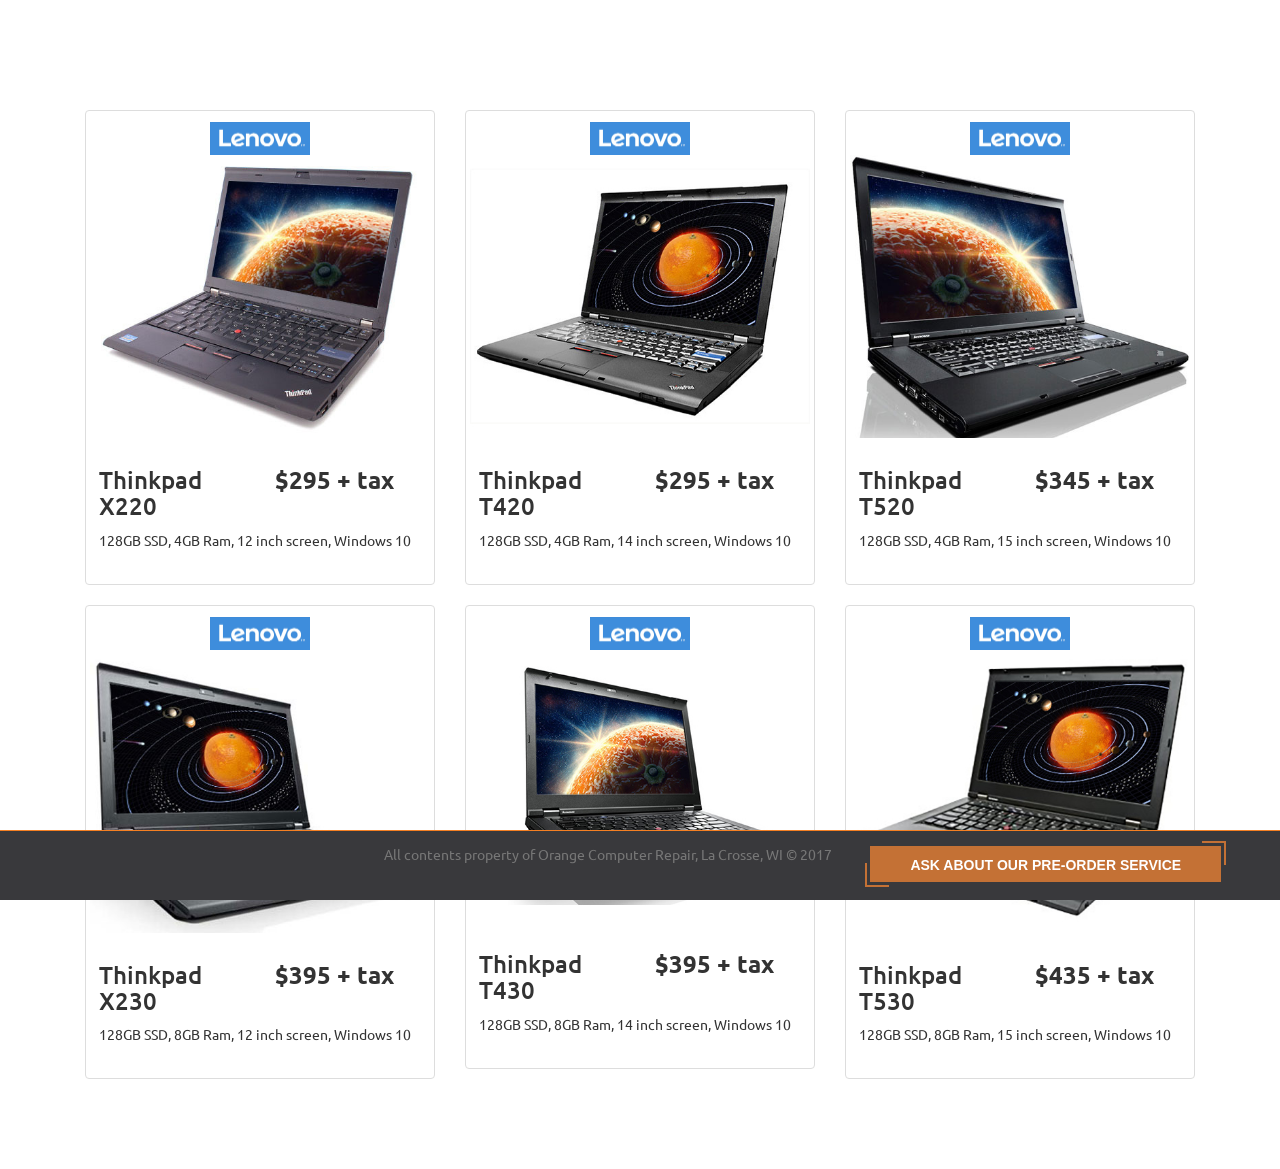
==== commit 3f266da2: "price fix" ====
--- a/index.html
+++ b/index.html
@@ -144,7 +144,7 @@
                 </div>
                 <div class="col-md-6 col-xs-6 price">
                   <h3>
-								<label>$395 + tax</label></h3>
+								<label>$345 + tax</label></h3>
                 </div>
               </div>
               <p>128GB SSD, 4GB Ram, 15 inch screen, Windows 10</p>
@@ -234,7 +234,7 @@
                 </div>
                 <div class="col-md-6 col-xs-6 price">
                   <h3>
-                            <label>$495 + tax</label></h3>
+                            <label>$435 + tax</label></h3>
                 </div>
               </div>
               <p>128GB SSD, 8GB Ram, 15 inch screen, Windows 10</p>
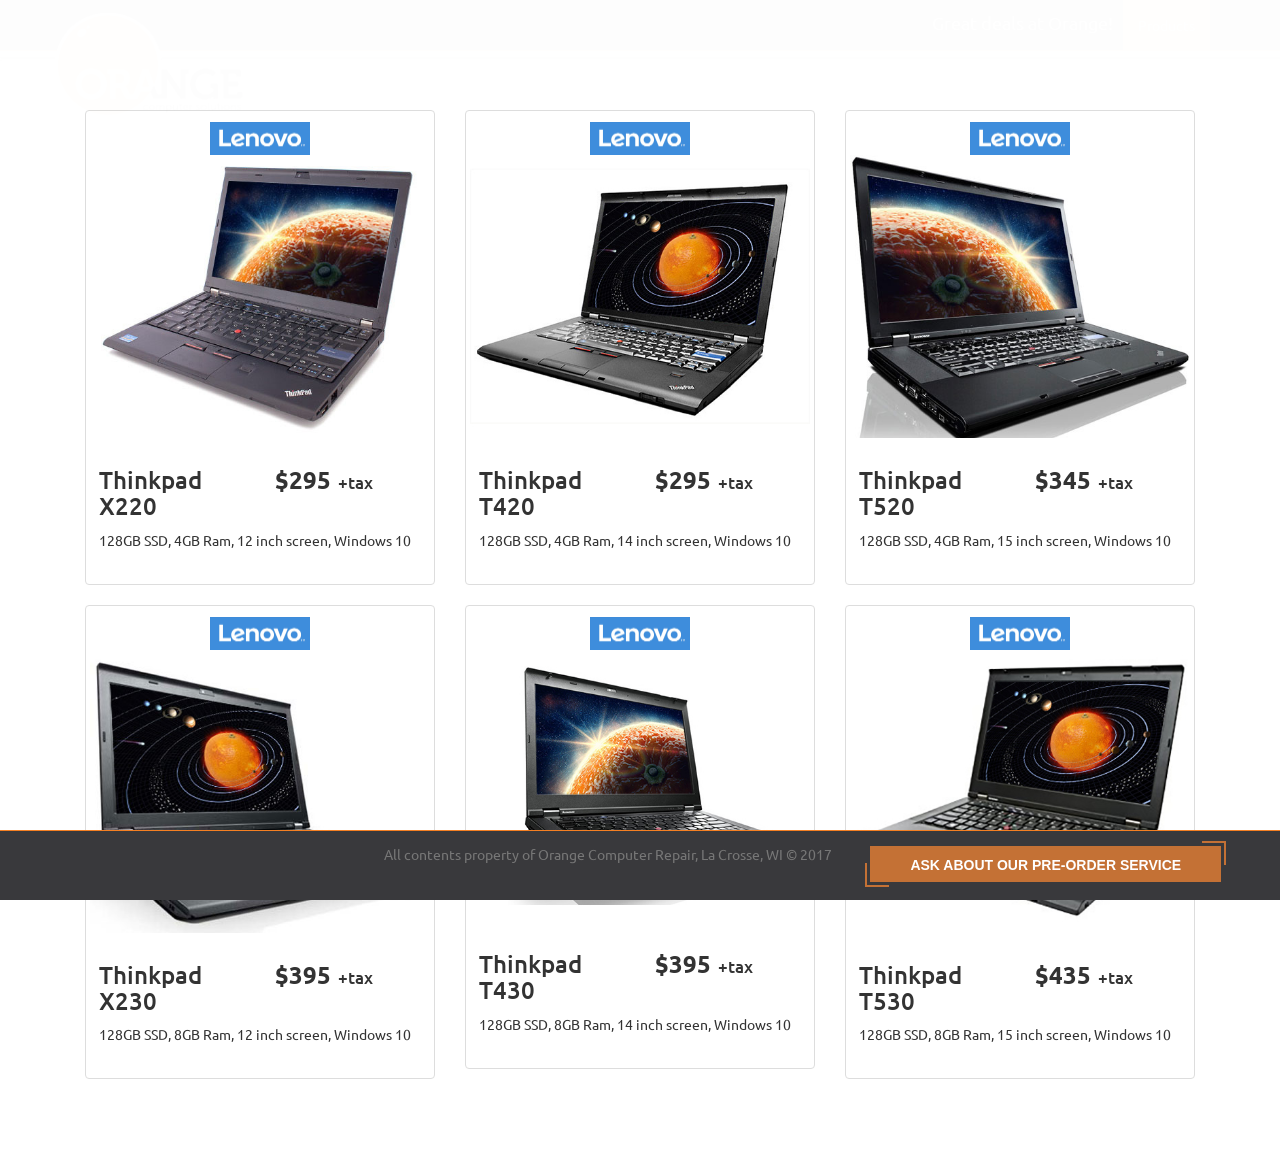
==== commit ba66b409: "added data.js file with price info. Render info to page with .innerHTML" ====
--- a/index.html
+++ b/index.html
@@ -89,8 +89,7 @@
                   <h3>Thinkpad X220</h3>
                 </div>
                 <div class="col-md-6 col-xs-6 price">
-                  <h3>
-								<label>$295 + tax</label></h3>
+                  <h3><label id="x220">$</label><span>+tax</span></h3>
                 </div>
               </div>
               <p>128GB SSD, 4GB Ram, 12 inch screen, Windows 10</p>
@@ -116,8 +115,7 @@
                   <h3>Thinkpad T420</h3>
                 </div>
                 <div class="col-md-6 col-xs-6 price">
-                  <h3>
-								<label>$295 + tax</label></h3>
+                  <h3><label id="T420">$295</label><span>+tax</span></h3>
                 </div>
               </div>
               <p>128GB SSD, 4GB Ram, 14 inch screen, Windows 10</p>
@@ -143,9 +141,9 @@
                   <h3>Thinkpad T520</h3>
                 </div>
                 <div class="col-md-6 col-xs-6 price">
-                  <h3>
-								<label>$345 + tax</label></h3>
-                </div>
+                  <h3><label id="T520">$345</label><span>+tax</span></h3>
+                </div>
+
               </div>
               <p>128GB SSD, 4GB Ram, 15 inch screen, Windows 10</p>
               <div class="row">
@@ -179,8 +177,7 @@
                   <h3>Thinkpad X230</h3>
                 </div>
                 <div class="col-md-6 col-xs-6 price">
-                  <h3>
-                            <label>$395 + tax</label></h3>
+                  <h3><label id="X230">$395</label><span>+tax</span></h3>
                 </div>
               </div>
               <p>128GB SSD, 8GB Ram, 12 inch screen, Windows 10</p>
@@ -206,8 +203,7 @@
                   <h3>Thinkpad T430</h3>
                 </div>
                 <div class="col-md-6 col-xs-6 price">
-                  <h3>
-                            <label>$395 + tax</label></h3>
+                  <h3><label id="T430">$395</label><span>+tax</span></h3>
                 </div>
               </div>
               <p>128GB SSD, 8GB Ram, 14 inch screen, Windows 10</p>
@@ -233,8 +229,7 @@
                   <h3>Thinkpad T530</h3>
                 </div>
                 <div class="col-md-6 col-xs-6 price">
-                  <h3>
-                            <label>$435 + tax</label></h3>
+                  <h3><label id="T530">$435</label><span>+tax</span></h3>
                 </div>
               </div>
               <p>128GB SSD, 8GB Ram, 15 inch screen, Windows 10</p>
@@ -281,6 +276,7 @@
     <!-- optional extras -->
   </script>
 
+  <script src="js/data.js"></script>
   <script src="js/owl.carousel.min.js"></script>
   <script src="js/masonry.pkgd.min.js"></script>
   <script src="js/jquery.flexslider-min.js"></script>
--- a/css/main.css
+++ b/css/main.css
@@ -91,3 +91,8 @@
     padding-top: 20px;
     height: 10%;
 }
+
+.price h3 span {
+  font-size: 70%;
+  padding-left: 7px;
+}
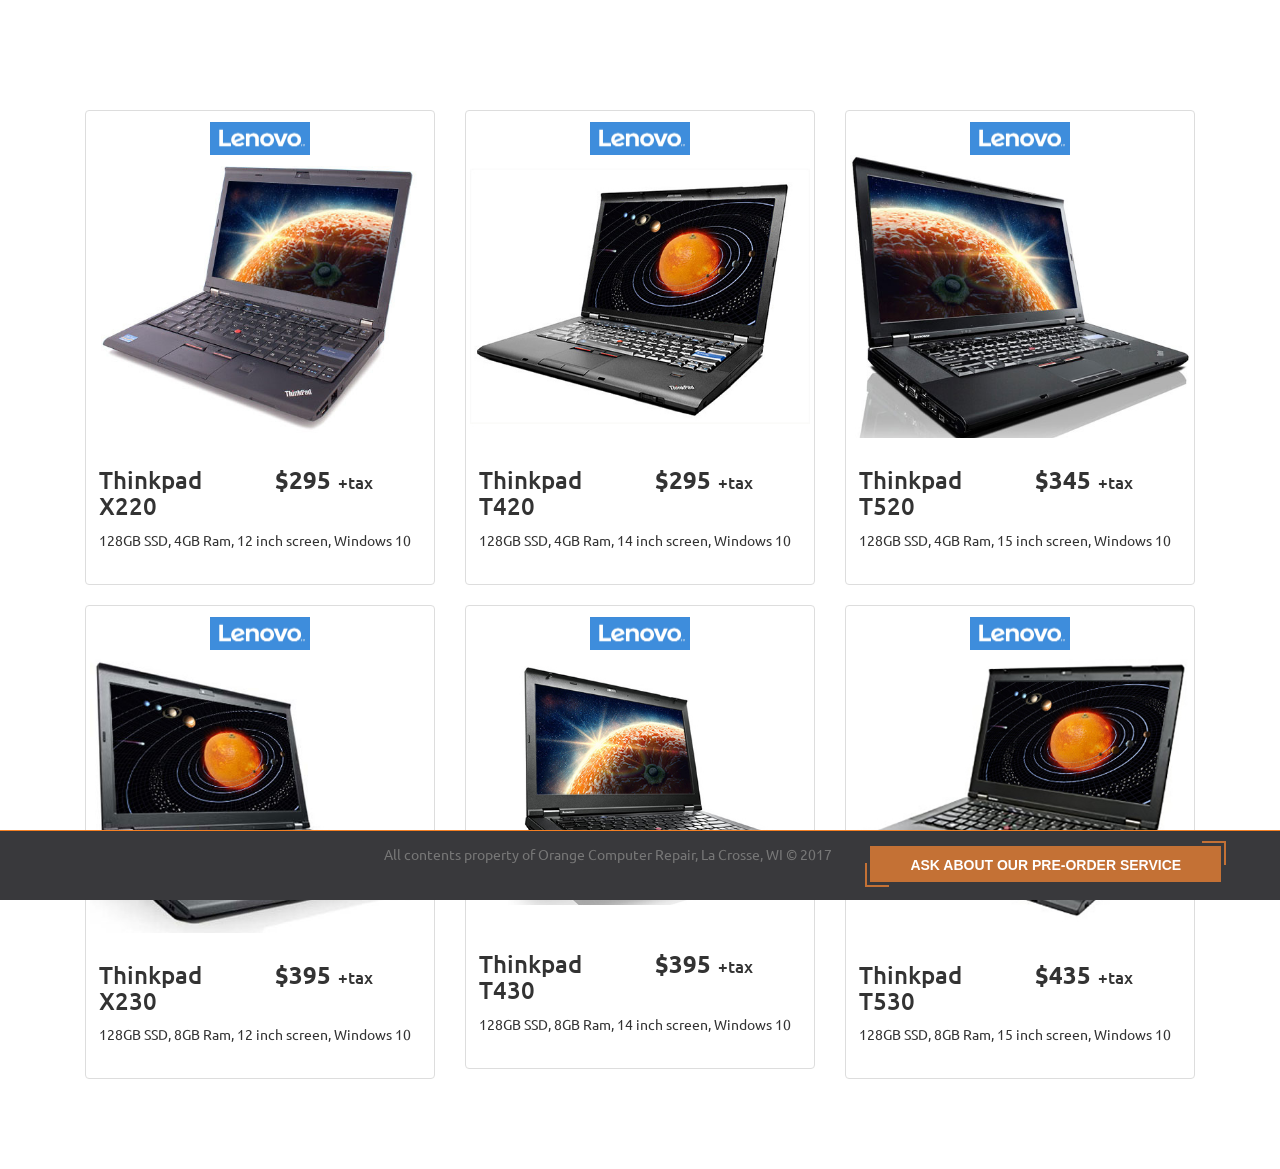
==== commit a44412b8: "updated renderData function" ====
--- a/index.html
+++ b/index.html
@@ -115,7 +115,7 @@
                   <h3>Thinkpad T420</h3>
                 </div>
                 <div class="col-md-6 col-xs-6 price">
-                  <h3><label id="T420">$295</label><span>+tax</span></h3>
+                  <h3><label id="t420">$</label><span>+tax</span></h3>
                 </div>
               </div>
               <p>128GB SSD, 4GB Ram, 14 inch screen, Windows 10</p>
@@ -141,7 +141,7 @@
                   <h3>Thinkpad T520</h3>
                 </div>
                 <div class="col-md-6 col-xs-6 price">
-                  <h3><label id="T520">$345</label><span>+tax</span></h3>
+                  <h3><label id="t520">$</label><span>+tax</span></h3>
                 </div>
 
               </div>
@@ -177,7 +177,7 @@
                   <h3>Thinkpad X230</h3>
                 </div>
                 <div class="col-md-6 col-xs-6 price">
-                  <h3><label id="X230">$395</label><span>+tax</span></h3>
+                  <h3><label id="x230">$</label><span>+tax</span></h3>
                 </div>
               </div>
               <p>128GB SSD, 8GB Ram, 12 inch screen, Windows 10</p>
@@ -203,7 +203,7 @@
                   <h3>Thinkpad T430</h3>
                 </div>
                 <div class="col-md-6 col-xs-6 price">
-                  <h3><label id="T430">$395</label><span>+tax</span></h3>
+                  <h3><label id="t430">$</label><span>+tax</span></h3>
                 </div>
               </div>
               <p>128GB SSD, 8GB Ram, 14 inch screen, Windows 10</p>
@@ -229,7 +229,7 @@
                   <h3>Thinkpad T530</h3>
                 </div>
                 <div class="col-md-6 col-xs-6 price">
-                  <h3><label id="T530">$435</label><span>+tax</span></h3>
+                  <h3><label id="t530">$</label><span>+tax</span></h3>
                 </div>
               </div>
               <p>128GB SSD, 8GB Ram, 15 inch screen, Windows 10</p>
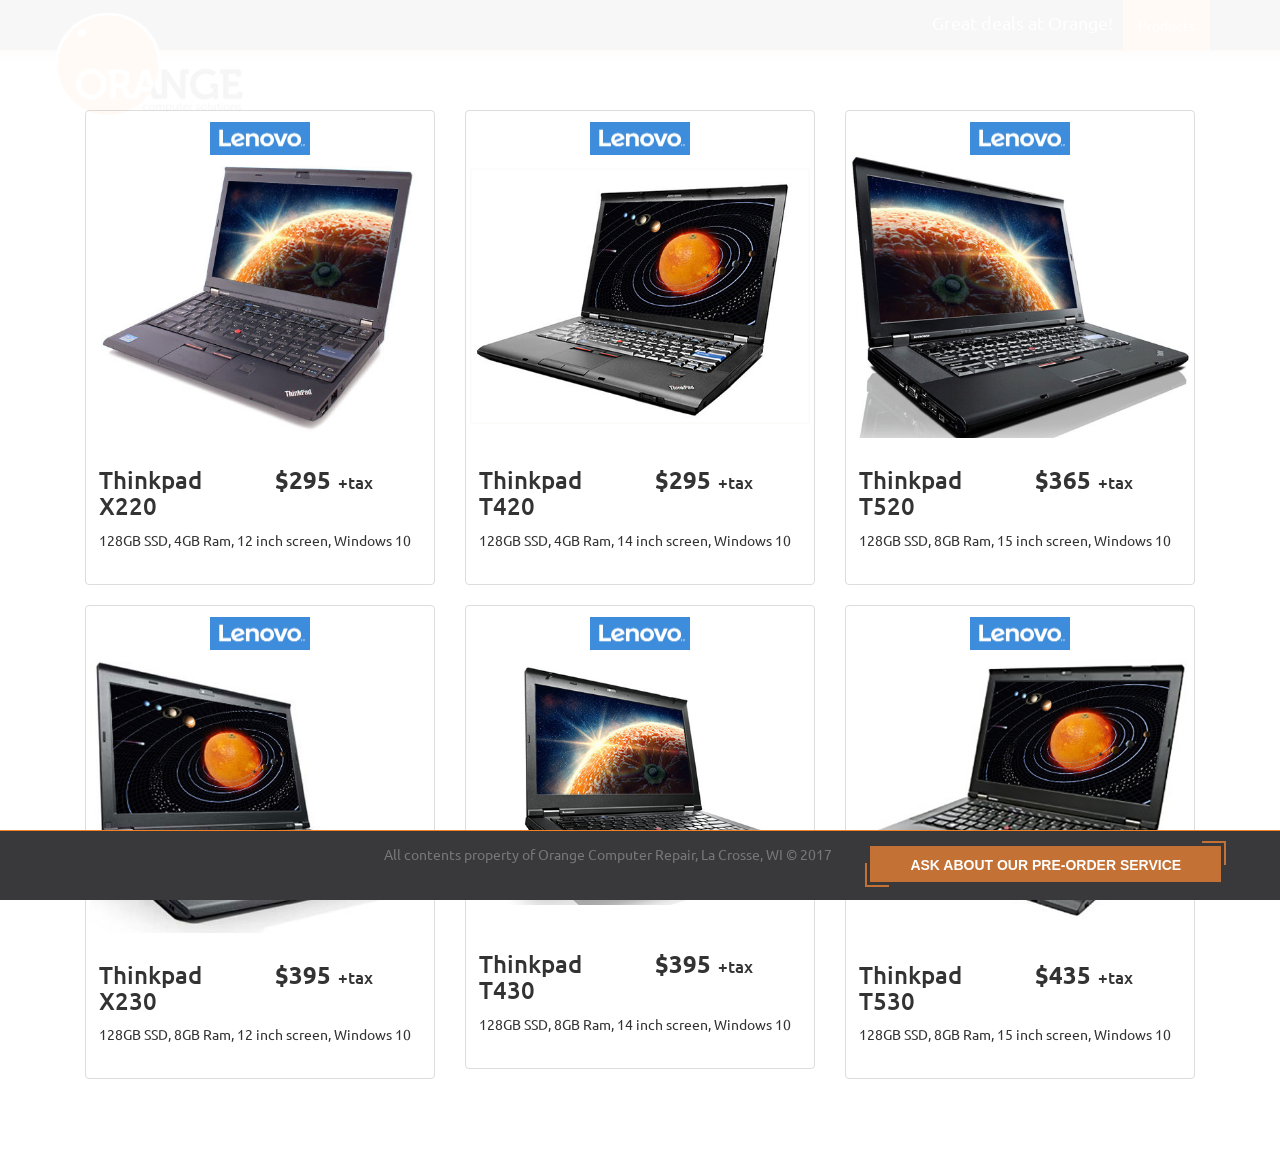
==== commit 5716f715: "updated price and memory on T520" ====
--- a/index.html
+++ b/index.html
@@ -145,7 +145,7 @@
                 </div>
 
               </div>
-              <p>128GB SSD, 4GB Ram, 15 inch screen, Windows 10</p>
+              <p>128GB SSD, 8GB Ram, 15 inch screen, Windows 10</p>
               <div class="row">
                 <div class="col-md-6">
                   <!-- <a class="btn btn-primary btn-product"><span class="glyphicon glyphicon-thumbs-up"></span> Like</a> -->
